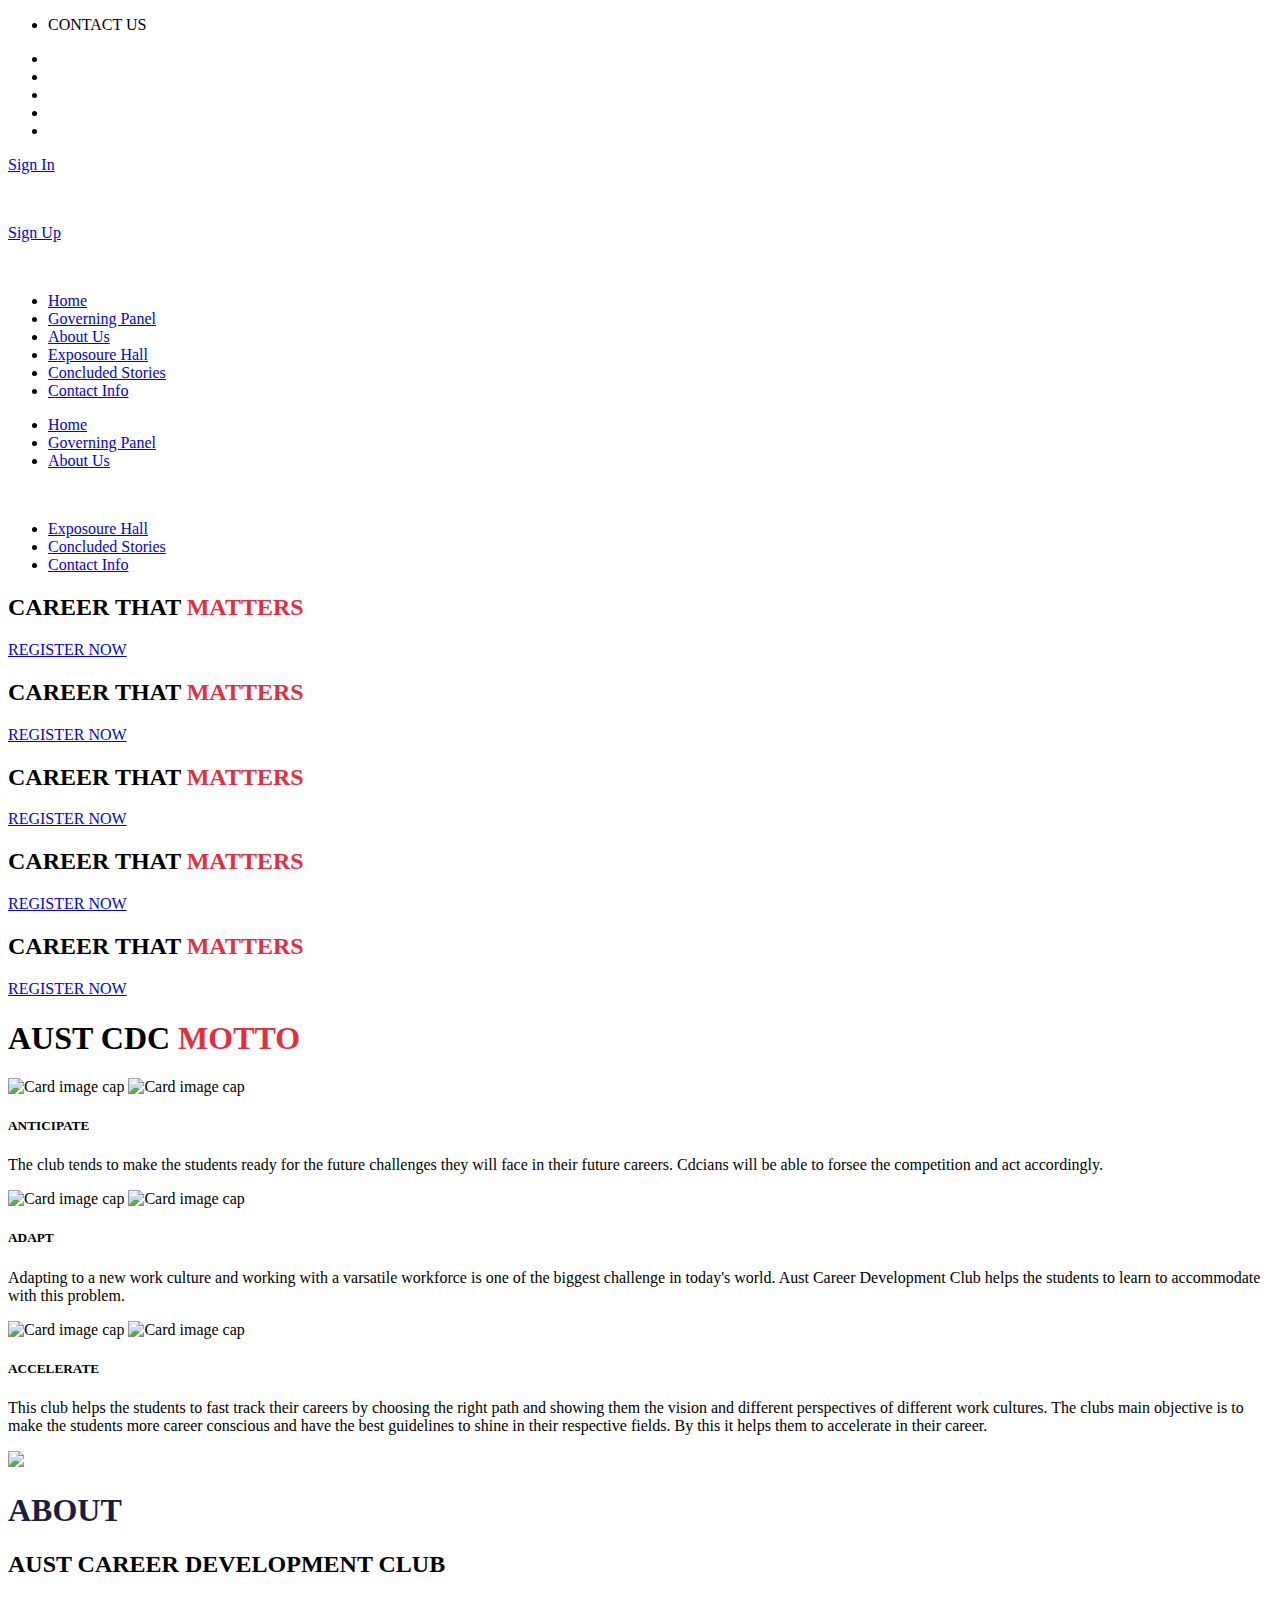
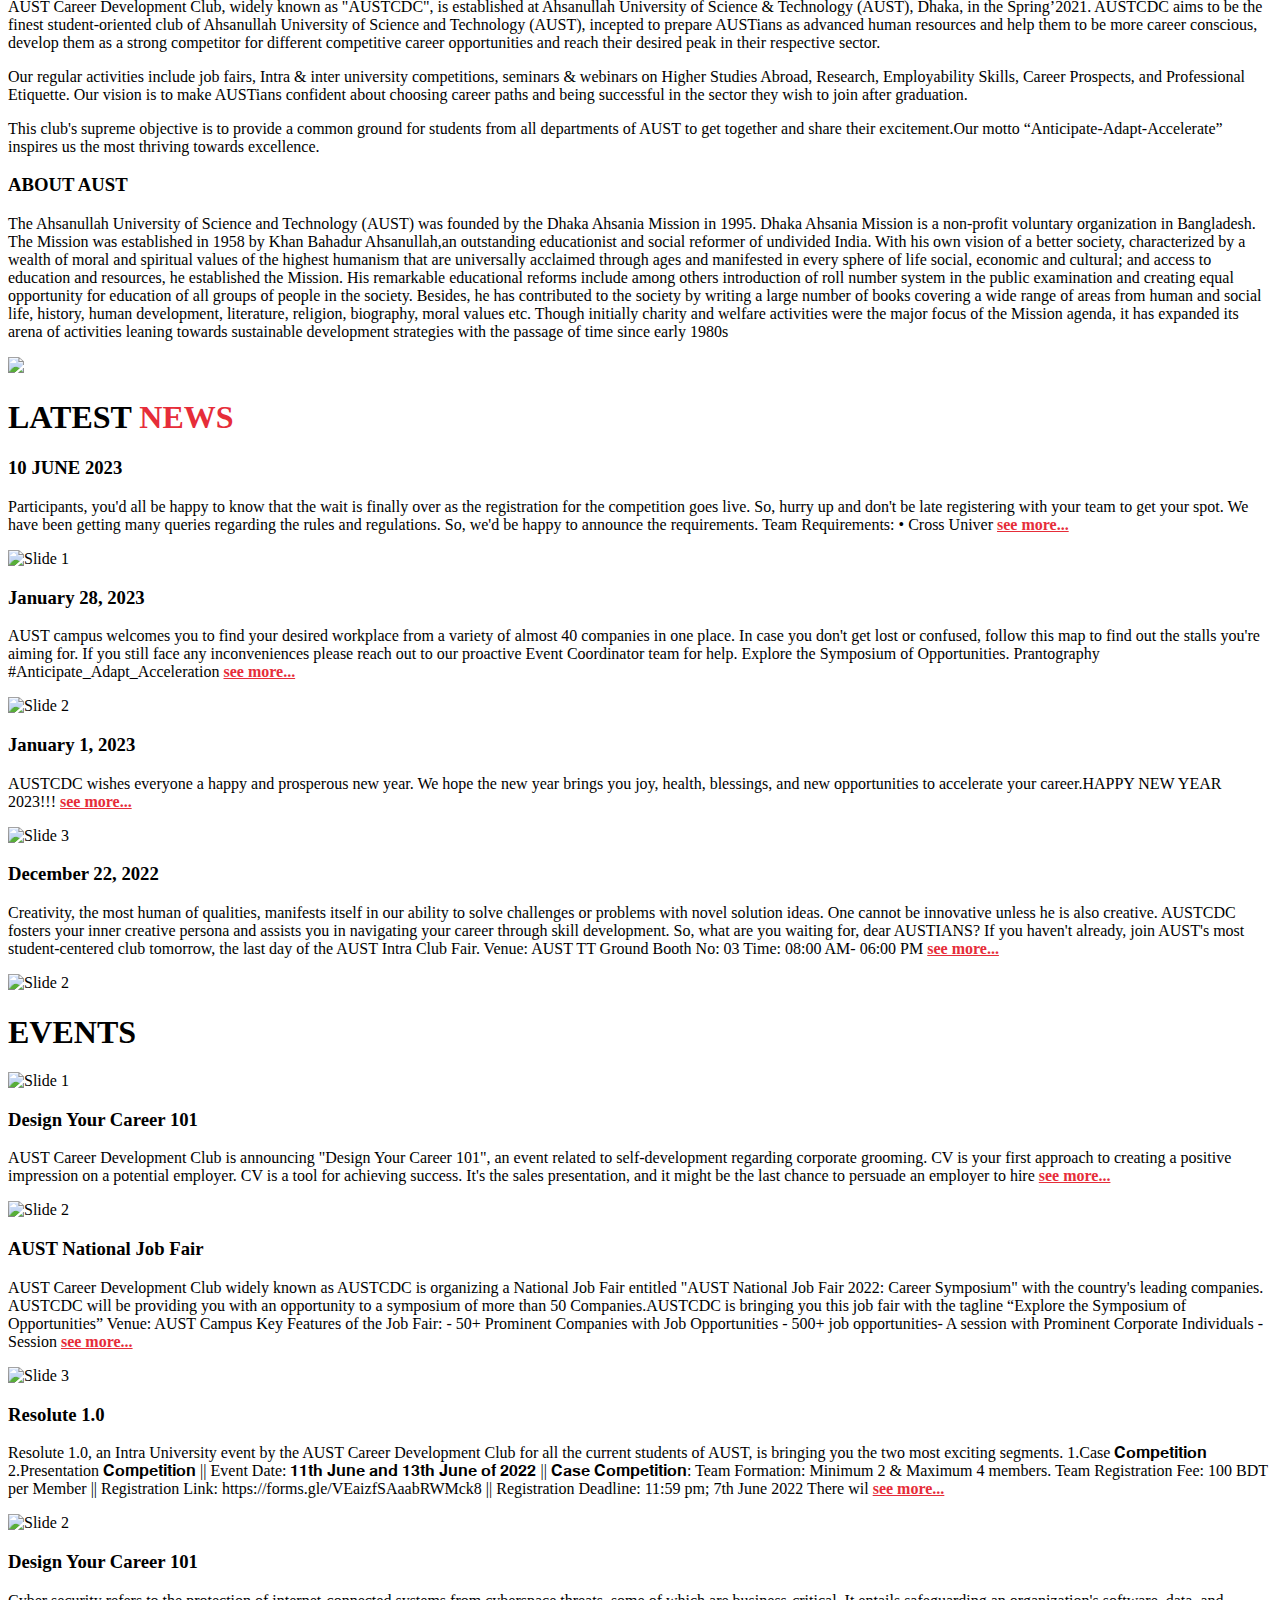
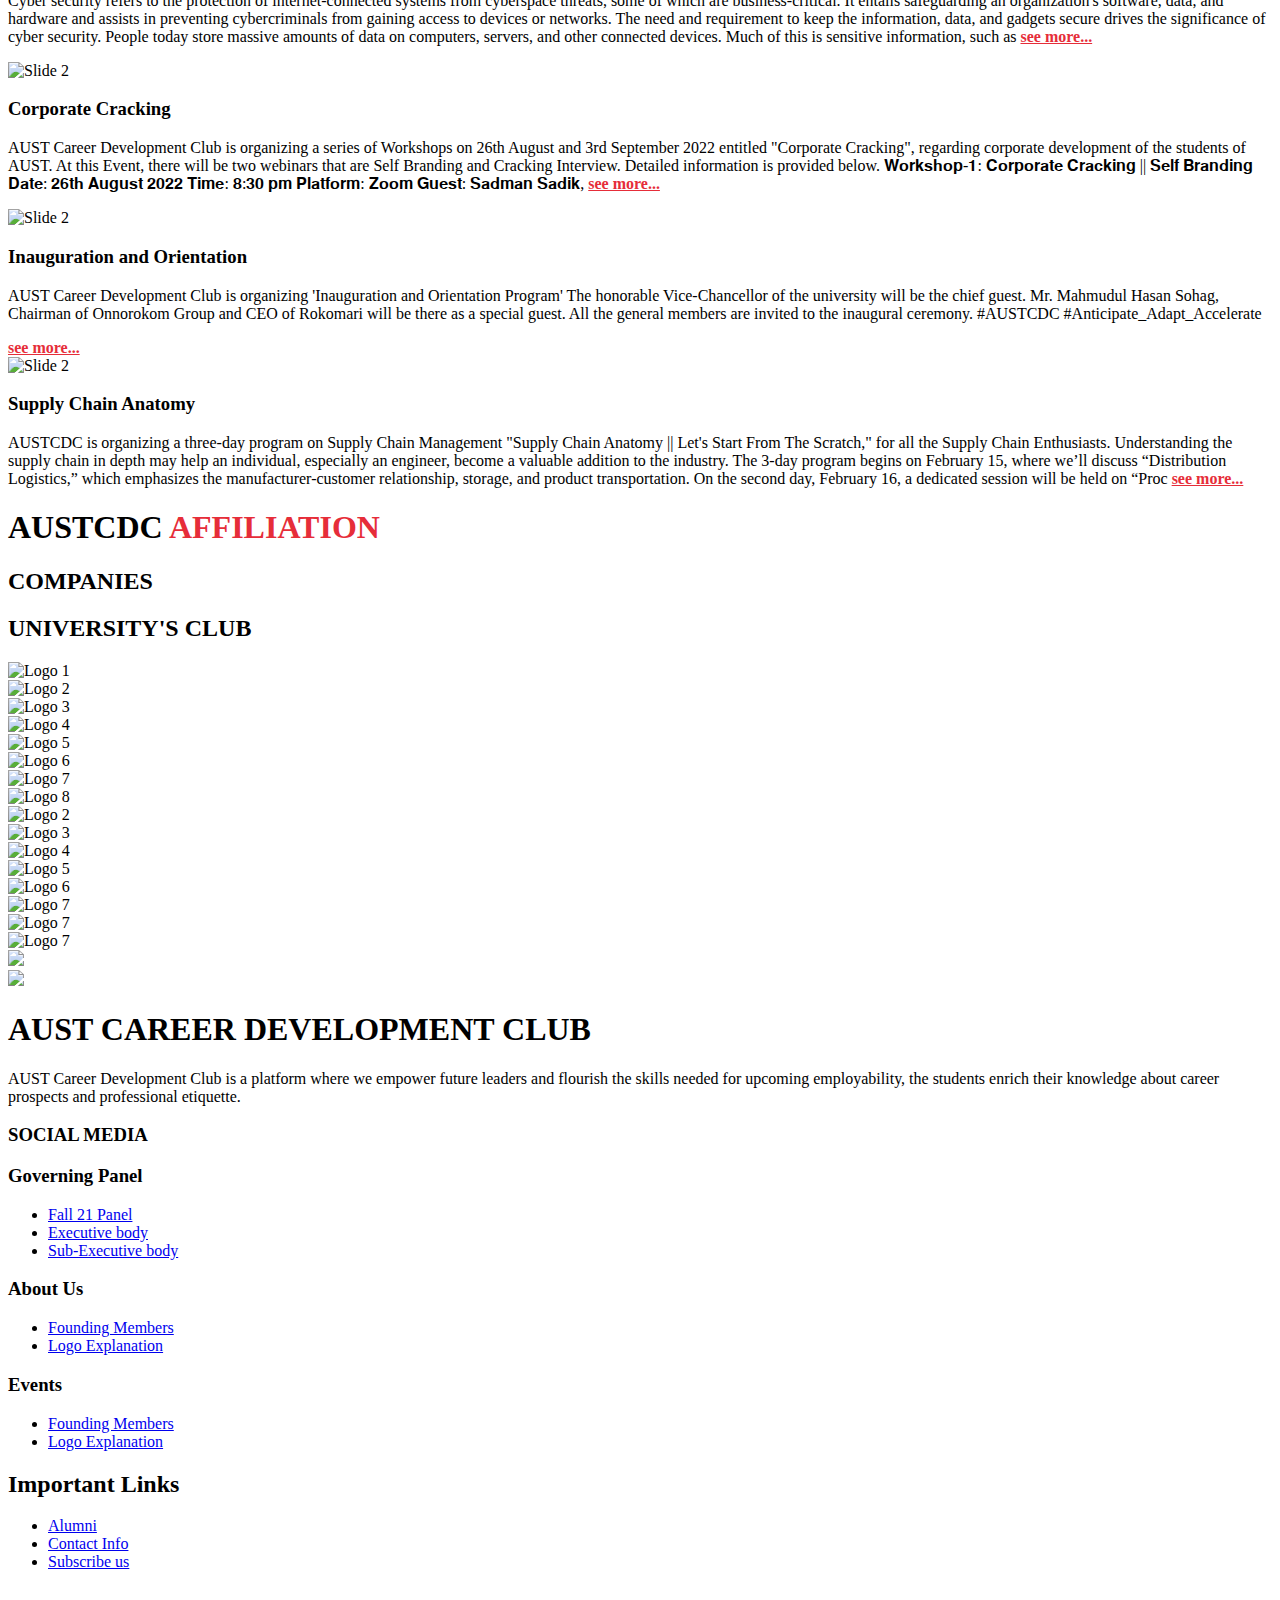
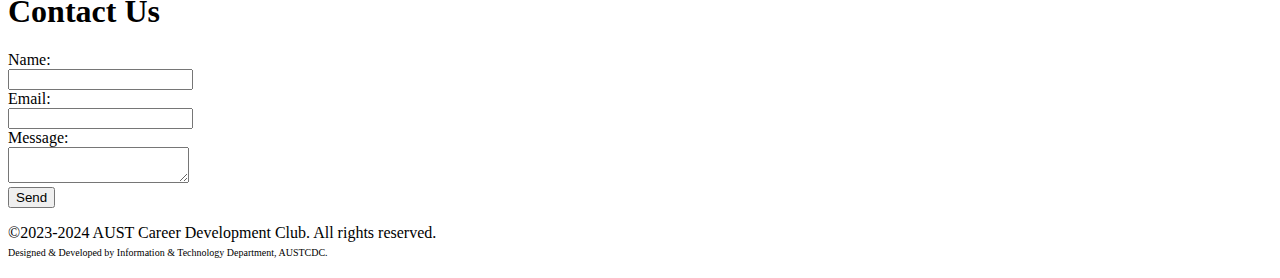
==== index.html @ 76918921 "Add files via upload" ====
<!DOCTYPE html>
<html lang="en">

<head>
  <meta charset="utf-8">
  <meta content="width=device-width, initial-scale=1.0" name="viewport">
  <title>AUST CDC</title>
  <meta content="" name="description">
  <meta content="" name="keywords">
  <!-- Favicons -->
  <link href="assets/img/favicon.png" rel="icon">
  <!-- Google Fonts -->
  <link rel="preconnect" href="https://fonts.googleapis.com">
  <link rel="preconnect" href="https://fonts.gstatic.com" crossorigin>
  <link href="https://fonts.googleapis.com/css2?family=Ubuntu:wght@100;400;500;700;900&family=Ubuntu:wght@300;400;500;700&display=swap" rel="stylesheet">

  <!-- Vendor CSS Files -->
  <link href="assets/vendor/animate.css/animate.min.css" rel="stylesheet">
  <link href="assets/vendor/bootstrap/css/bootstrap.min.css" rel="stylesheet">
  <!-- <link href="assets/vendor/bootstrap-icons/bootstrap-icons.css" rel="stylesheet"> -->
  <link href="assets/vendor/boxicons/css/boxicons.min.css" rel="stylesheet">
  <script src="https://kit.fontawesome.com/dd9b60c7a0.js" crossorigin="anonymous"></script>


  <!-- Template Main CSS File -->
  <link href="assets/css/style.css" rel="stylesheet">
</head>

<body>
<!-- ======= Top bar ======= -->
  <div class="top_bar">
    <div class="container-fluid">
      <div class="row align_center">
        <div class="col">
          <div class="top_social">
            <ul>
            <li><p>CONTACT US</p></li>          
            <li><a href="https://www.facebook.com/austcareerdevelopmentclub" class="facebook"><i class="fa-brands fa-square-facebook"></i></a></li>
            <li><a href="https://www.facebook.com/messages/t/100476282519829" class="messenger"><i class="fa-brands fa-facebook-messenger"></i></a></li>
            <li><a href="https://www.linkedin.com/company/austcdc/" class="linkedin"><i class="fa-brands fa-linkedin"></i></a></li>
            <li><a href="https://instagram.com/austcdc?igshid=YmMyMTA2M2Y=" class="instagram"><i class="fa-brands fa-square-instagram"></i></a></li>
            <li><a href="https://mail.google.com/mail/?view=cm&source=mailto&to=austcdc@aust.edu" class="email"><i class="fa-solid fa-envelope"></i></a></li>
          </ul>
        </div>
        </div>
        <div class="col justify-content-end d-flex">
          <a href="login.html"><p>Sign In</p></a> <span style="font-size: 12px; color:#fff" >&nbsp;|&nbsp;</span>
          <a href="register.html"><p>Sign Up</a></p>
        </div>
    </div>
  </div>
</div>

<!-- ======= Mobile Header ======= -->

  <header id="header " class="mobile_header">
    <div class="container ">
      <div class="row">
        <div class="logo col-6 ">
        <a href="index.html"><img src="assets/img/austcdc_logo.png" alt="" class="img-fluid"></a>
          </div>
          <div class="col-6 d-flex justify-content-end">  
          <nav id="navbar" class="navbar">
        <ul>
          <li><a class="nav-link scrollto active" href="#hero">Home</a></li>
          <li><a class="nav-link scrollto" href="governing_panel.html">Governing Panel</a></li>
          <li><a class="nav-link scrollto" href="about.html">About Us</a></li>
          <li><a class="nav-link scrollto active" href="captureCollection.html">Exposoure Hall</a></li>
          <li><a class="nav-link scrollto" href="event.html">Concluded Stories</a></li>
          <li><a class="nav-link scrollto" href="contact.html">Contact Info</a></li>
        </ul>
        <i class="bi bi-list mobile-nav-toggle"></i>
      </nav>
      </div>

      </div>
      <!-- navbar -->
    </div>
  </header><!-- End Header -->

<!-- New desktop header  -->
  <header id="header" class="d-flex align-items-center desktop_header">
    <div class="container">
      <div class="row align_center">
         <div class="col-md-4">
          <nav id="" class="desktop_navbar">
          <ul>
          <li><a class="nav-link scrollto active" href="#hero">Home</a></li>
          <li><a class="nav-link scrollto" href="governing_panel.html">Governing Panel</a></li>
          <li><a class="nav-link scrollto" href="about.html">About Us</a></li>
        </ul>
        <i class="bi bi-list mobile-nav-toggle"></i>
      </nav>
         </div>
      <div class="logo col-md-4 text-center">
        <a href="index.html"><img src="assets/img/austcdc_logo.png" alt="" class="img-fluid"></a>
      </div>

      <div class="col-md-4"> 
        <nav id="" class="desktop_navbar">
        <ul class="uln">
          <li><a class="nav-link scrollto active" href="captureCollection.html">Exposoure Hall</a></li>
          <li><a class="nav-link scrollto" href="event.html">Concluded Stories</a></li>
          <li><a class="nav-link scrollto" href="contact.html">Contact Info</a></li>
        </ul>
        <i class="bi bi-list mobile-nav-toggle"></i>
      </nav>
      </div>
      </div>
      <!-- .navbar -->

    </div>
  </header>


  <!-- ======= Hero Section ======= -->
  <section id="hero">
    <div class="hero-container">
      <div id="heroCarousel" class="carousel slide carousel-fade" data-bs-ride="carousel" data-bs-interval="5000">

        <ol class="carousel-indicators" id="hero-carousel-indicators"></ol>

        <div class="carousel-inner" role="listbox">

          <!-- Slide 1 -->
          <div class="carousel-item active" style="background-image: url(assets/img/slide/mainhero1-01.webp);">
            <div class="carousel-container">
              <div class="carousel-content">
                <h2 class="animate__animated animate__fadeInDown">CAREER THAT <span class="nh" style= "color: #e62d39">MATTERS</span></h2>
                <p class="animate__animated animate__fadeInUp"></p>
                <a href="#about" class="btn-get-started animate__animated animate__fadeInUp scrollto">REGISTER NOW</a>
              </div>
            </div>
          </div>

          <!-- Slide 2 -->
          <div class="carousel-item" style="background-image: url(assets/img/slide/homepage1-01.webp);">
            <div class="carousel-container">
              <div class="carousel-content">
                <h2 class="animate__animated animate__fadeInDown">CAREER THAT <span class="nh" style= "color: #e62d39">MATTERS</span></h2>
                <p class="animate__animated animate__fadeInUp"></p>
                <a href="#about" class="btn-get-started animate__animated animate__fadeInUp scrollto">REGISTER NOW</a>
              </div>
            </div>
          </div>

          <!-- Slide 3 -->
          <div class="carousel-item" style="background-image: url(assets/img/slide/homepage2-01.webp);">
            <div class="carousel-container">
              <div class="carousel-content">
                <h2 class="animate__animated animate__fadeInDown">CAREER THAT <span class="nh" style= "color: #e62d39">MATTERS</span></h2>
                <p class="animate__animated animate__fadeInUp"></p>
                <a href="#about" class="btn-get-started animate__animated animate__fadeInUp scrollto">REGISTER NOW</a>
              </div>
            </div>
          </div>
             <!-- Slide  4-->
                       <div class="carousel-item" style="background-image: url(assets/img/slide/homepage3-01.webp);">
            <div class="carousel-container">
              <div class="carousel-content">
                <h2 class="animate__animated animate__fadeInDown">CAREER THAT <span class="nh" style= "color: #e62d39">MATTERS</span></h2>
                <p class="animate__animated animate__fadeInUp"></p>
                <a href="#about" class="btn-get-started animate__animated animate__fadeInUp scrollto">REGISTER NOW</a>
              </div>
            </div>
          </div>
              <!-- Slide 5 -->
              <div class="carousel-item" style="background-image: url(assets/img/slide/mainhero2-01.webp);">
            <div class="carousel-container">
              <div class="carousel-content">
                <h2 class="animate__animated animate__fadeInDown">CAREER THAT <span class="nh" style= "color: #e62d39">MATTERS</span></h2>
                <p class="animate__animated animate__fadeInUp"></p>
                <a href="#about" class="btn-get-started animate__animated animate__fadeInUp scrollto">REGISTER NOW</a>
              </div>
            </div>
          </div>
                 <!-- Slide 5 END -->
        </div>

        <a class="carousel-control-prev" href="#heroCarousel" role="button" data-bs-slide="prev">
          <span class="carousel-control-prev-icon bi bi-chevron-double-left" aria-hidden="true"></span>
        </a>

        <a class="carousel-control-next" href="#heroCarousel" role="button" data-bs-slide="next">
          <span class="carousel-control-next-icon bi bi-chevron-double-right" aria-hidden="true"></span>
        </a>

      </div>
    </div>
  </section><!-- End Hero -->

  

  <main id="main">

  <!--AUST CDC Motto-->
 <section>
  <div class="container">
  <div class="text-center">
      <h1>AUST CDC <span style="color: #e62d39;">MOTTO</span></h1>
  
  </div>
  </div>
  <div class="container-fluid">
  <div class="row align-items-start">
  <div class="col-4 my_col01">
  <div class="card cards card-2 text-center" >
  <div class="hover_border">

    <img src="assets/img/motto/anticipate_white.png" class="card-img-top " alt="Card image cap">
    <img src="assets/img/motto/anticipate_red.png" class="card-img-top card-img-hover" alt="Card image cap">

  </div>
  <div class="card-body">
    <h5 class="card-title">ANTICIPATE</h5>
    <p class="card-text">The club tends to make the students ready for the future challenges they will face in their future careers. Cdcians will be able to forsee the competition and act accordingly.</p>
  </div>
</div>

    </div>
    <div class="col-4 my_col01">
      <div class="card cards card-2 text-center" >
        <div class="hover_border">
          <img src="assets\img\motto\adapt_white.png" class="card-img-top img2" alt="Card image cap">
          <img src="assets/img/motto/adapt_red.png" class="card-img-top card-img-hover" alt="Card image cap">
          
        </div>

  <div class="card-body">
    <h5 class="card-title">ADAPT</h5>
    <p class="card-text">Adapting to a new work culture and working with a varsatile workforce is one of the biggest challenge in today's world. Aust Career Development Club helps the students to learn to accommodate with this problem.</p>
  </div>
</div>

    </div>
    <div class="col-4 my_col03">
      <div class="card cards card-2 text-center" >
        <div class="hover_border">
          <img src="assets\img\motto\accelerate_white.png" class="card-img-top img3" alt="Card image cap">
          <img src="assets/img/motto/accelerate_red.png" class="card-img-top card-img-hover" alt="Card image cap">

        </div>

  <div class="card-body">
    <h5 class="card-title">ACCELERATE</h5>
    <p class="card-text">This club helps the students to fast track their careers by choosing the right path and showing them the vision and different perspectives of different work cultures. The clubs main objective is to make the students more career conscious and have the best guidelines to shine in their respective fields. By this it helps them to accelerate in their career.</p>
   
  </div>
</div>

    </div>
  </div>

  </section>

 <!-- ======= About  CDC Section ======= -->
 <div class="about_cdc">
   
  <div class="container">
  <div class="row">
  <div class="col-md-3 col-sm-4 col">
    <div class="about_logo">
      <img src="assets\img\whiteLogo.png"></div>
  </div>

  <div class="col-md-9 col-sm-8 col">
  <div class="about_text">
  <h1 style="color: #1B1C41">ABOUT</h1>
  <h2>AUST CAREER DEVELOPMENT CLUB</h2>
  <p>AUST Career Development Club, widely known as "AUSTCDC", is established at Ahsanullah University of Science & Technology (AUST), Dhaka, in the Spring’2021. AUSTCDC aims to be the finest student-oriented club of Ahsanullah University of Science and Technology (AUST), incepted to prepare AUSTians as advanced human resources and help them to be more career conscious, develop them as a strong competitor for different competitive career opportunities and reach their desired peak in their respective sector.</p>

  <p>Our regular activities include job fairs, Intra & inter university competitions, seminars & webinars on Higher Studies Abroad, Research, Employability Skills, Career Prospects, and Professional Etiquette. Our vision is to make AUSTians confident about choosing career paths and being successful in the sector they wish to join after graduation.</p>

  <p>This club's supreme objective is to provide a common ground for students from all departments of AUST to get together and share their excitement.Our motto “Anticipate-Adapt-Accelerate” inspires us the most thriving towards excellence.</p></div>
  </div>
  </div>
  </div>
 </div>

    <!-- ======= ABOUT AUST ======= -->
    <section class="cta">
      <div class="container about_aust">
 <div class="row aust">
  <div class="col-md-9 col-sm-8 col">
   <h3>ABOUT AUST</h3>
  <div class="text-center">
          <p> The Ahsanullah University of Science and Technology (AUST) was founded by the Dhaka Ahsania Mission in 1995. Dhaka Ahsania Mission is a non-profit voluntary organization in Bangladesh. The Mission was established in 1958 by Khan Bahadur Ahsanullah,an outstanding educationist and social reformer of undivided India. With his own vision of a better society, characterized by a wealth of moral and spiritual values of the highest humanism that are universally acclaimed through ages and manifested in every sphere of life social, economic and cultural; and access to education and resources, he established the Mission. His remarkable educational reforms include among others introduction of roll number system in the public examination and creating equal opportunity for education of all groups of people in the society. Besides, he has contributed to the society by writing a large number of books covering a wide range of areas from human and social life, history, human development, literature, religion, biography, moral values etc. Though initially charity and welfare activities were the major focus of the Mission agenda, it has expanded its arena of activities leaning towards sustainable development strategies with the passage of time since early 1980s</p>
        </div>
        </div>
  <div class="col-md-3 col-sm-4 col aust_logo1">
    <img src="assets\img\aust_logo.svg">
  </div>
 </div>
</div>
      </div>
    </section> 
    <!-- End About AUST  -->

    <!--=== Latest News === -->
<section class="news">
  <h1 class="text-center">LATEST <span style="color:#E62D39">NEWS</span></h1>
  <div id="carouselIndicators" class="carousel slide" data-ride="carousel">
    <div class="carousel-inner">
      <!-- Slide 1 -->
      <div class="carousel-item active">
        <div class="row">
          <div class="col-md-6 col-sm-6 col">
            <h3>10 JUNE 2023</h3>
            <p>Participants, you'd all be happy to know that the wait is finally over as the registration for the competition goes live. So, hurry up and don't be late registering with your team to get your spot. We have been getting many queries regarding the rules and regulations. So, we'd be happy to announce the requirements.
            Team Requirements:
             • Cross Univer
            <a href="" style= "color: #e62d39"><b>see more...</b></a></p>
          </div>
          <div class="col-md-6 col-sm-6 col">
            <img class="d-block w-100 rounded" src="https://i.ibb.co/wrTbv39/checkmate-news-01.png" alt="Slide 1">
          </div>
        </div>
      </div>
      <!-- Slide 2 -->
      <div class="carousel-item">
        <div class="row">
          <div class="col-md-6 col-sm-6 col ">
            <h3>January 28, 2023</h3>
            <p> AUST campus welcomes you to find your desired workplace from a variety of almost 40 companies in one place.  In case you don't get lost or confused, follow this map to find out the stalls you're aiming for. If you still face any inconveniences please reach out to our proactive Event Coordinator team for help.  Explore the Symposium of Opportunities.     Prantography  #Anticipate_Adapt_Acceleration <a href="" style= "color: #e62d39"><b>see more...</b></a></p>
          </div>
          <div class="col-md-6 col-sm-6 col">
            <img class="d-block w-100 rounded" src="https://i.ibb.co/b5YwDhQ/4-01.png" alt="Slide 2">
          </div>
        </div>
      </div>
      <!-- Slide 3 -->
      <div class="carousel-item">
        <div class="row">
          <div class="col-md-6 col-sm-6 col">
            <h3>January 1, 2023</h3>
            <p>AUSTCDC wishes everyone a happy and prosperous new year. We hope the new year brings you joy, health, blessings, and new opportunities to accelerate your career.HAPPY NEW YEAR 2023!!! <a href="" style= "color: #e62d39"><b>see more...</b></a></p>
          </div>
          <div class="col-md-6 col-sm-6 col">
            <img class="d-block w-100 rounded" src="https://i.ibb.co/RNpMrVT/k.jpg" alt="Slide 3">
          </div>
        </div>
      </div>
      <!-- Slide 4 -->
      <div class="carousel-item">
        <div class="row">
          <div class="col-md-6 col-sm-6 col">
            <h3>December 22, 2022</h3>
            <p> Creativity, the most human of qualities, manifests itself in our ability to solve challenges or problems with novel solution ideas. One cannot be innovative unless he is also creative. AUSTCDC fosters your inner creative persona and assists you in navigating your career through skill development.  So, what are you waiting for, dear AUSTIANS? If you haven't already, join AUST's most student-centered club tomorrow, the last day of the AUST Intra Club Fair.  Venue: AUST TT Ground  Booth No: 03  Time: 08:00 AM- 06:00 PM <a href="" style= "color: #e62d39"><b>see more...</b></a></p>
          </div>
          <div class="col-md-6 col-sm-6 col">
            <img class="d-block w-100 rounded" src="https://i.ibb.co/XYBf4Ly/g.jpg" alt="Slide 2">
          </div>
        </div>
      </div>
      <!-- Slide 5 
      <div class="carousel-item">
        <div class="row">
          <div class="col-md-6  col-sm-6 col">
            <h3>Slide 5 Header</h3>
            <p>Slide 5 paragraph text goes here. <a href="" style= "color: #e62d39"><b>see more...</b></a></p>
          </div>
          <div class="col-md-6  col-sm-6 col">
            <img class="d-block w-100 rounded" src="image5.jpg" alt="Slide 5">
          </div>
        </div>
      </div>
    </div>
    <a class="carousel-control-prev" href="#carouselIndicators" role="button" data-slide="prev">
      <span class="carousel-control-prev-icon" aria-hidden="true"></span>
      <span class="sr-only">Previous</span>
    </a>
    <a class="carousel-control-next" href="#carouselIndicators" role="button" data-slide="next">
      <span class="carousel-control-next-icon" aria-hidden="true"></span>
      <span class="sr-only">Next</span>-->
    </a>
  </div>
</section>


    <!-- End Latest News -->

<!--=== AUSTCDC EVENTS === -->
<section class="event">
<h1 class="text-center">EVENTS</h1>
<div id="carouselExampleIndicators" class="carousel slide" data-ride="carousel">
  <div class="carousel-inner">
    <!-- Slide 1 -->
    <div class="carousel-item active">
      <div class="row">
        <div class="col-md-6 col-sm-6 col">
          <img class="d-block w-100 rounded" src="https://i.ibb.co/Dz6kbfC/2.png" alt="Slide 1">
        </div>
        <div class="col-md-6 col-sm-6 col">
          <h3>Design Your Career 101</h3>
          <p>AUST Career Development Club is announcing "Design Your Career 101", an event related to self-development regarding corporate grooming.  CV is your first approach to creating a positive impression on a potential employer. CV is a tool for achieving success. It's the sales presentation, and it might be the last chance to persuade an employer to hire 
          <a href="" style= "color: #e62d39"><b>see more...</b></a></p>
        </div>
      </div>
    </div>
    <!-- Slide 2 -->
    <div class="carousel-item">
      <div class="row">
        <div class="col-md-6 col-sm-6 col">
          <img class="d-block w-100 rounded" src="https://i.ibb.co/b5YwDhQ/4-01.png" alt="Slide 2">
        </div>
        <div class="col-md-6 col-sm-6 col">
          <h3>AUST National Job Fair</h3>
          <p>AUST Career Development Club widely known as AUSTCDC is organizing a National Job Fair entitled "AUST National Job Fair 2022: Career Symposium" with the country's leading companies. AUSTCDC will be providing you with an opportunity to a symposium of more than 50 Companies.AUSTCDC is bringing you this job fair with the tagline “Explore the Symposium of Opportunities” Venue: AUST Campus Key Features of the Job Fair: - 50+ Prominent Companies with Job Opportunities - 500+ job opportunities- A session with Prominent Corporate Individuals - Session <a href="" style= "color: #e62d39"><b>see more...</b></a></p>
        </div>
      </div>
    </div>
    <!-- Slide 3 -->
    <div class="carousel-item">
      <div class="row">
        <div class="col-md-6 col-sm-6 col">
          <img class="d-block w-100 rounded" src="https://i.ibb.co/jHdZKVZ/6-01.png" alt="Slide 3">
        </div>
        <div class="col-md-6 col-sm-6 col">
          <h3>Resolute 1.0</h3>
          <p>Resolute 1.0, an Intra University event by the AUST Career Development Club for all the current students of AUST, is bringing you the two most exciting segments.  1.Case 𝐂𝐨𝐦𝐩𝐞𝐭𝐢𝐭𝐢𝐨𝐧  2.Presentation 𝐂𝐨𝐦𝐩𝐞𝐭𝐢𝐭𝐢𝐨𝐧 || Event Date: 𝟏𝟏𝐭𝐡 𝐉𝐮𝐧𝐞 𝐚𝐧𝐝 𝟏𝟑𝐭𝐡 𝐉𝐮𝐧𝐞 𝐨𝐟 𝟐𝟎𝟐𝟐  || 𝐂𝐚𝐬𝐞 𝐂𝐨𝐦𝐩𝐞𝐭𝐢𝐭𝐢𝐨𝐧: Team Formation: Minimum 2 &amp; Maximum 4 members. Team Registration Fee: 100 BDT per Member || Registration Link: https://forms.gle/VEaizfSAaabRWMck8  ||  Registration Deadline: 11:59 pm; 7th June 2022  There wil <a href="" style= "color: #e62d39"><b>see more...</b></a></p>
        </div>
      </div>
    </div>
<!-- Slide 4 -->
    <div class="carousel-item">
      <div class="row">
        <div class="col-md-6 col-sm-6 col">
          <img class="d-block w-100 rounded" src="https://i.ibb.co/jDwn3F4/3-01.png" alt="Slide 2">
        </div>
        <div class="col-md-6 col-sm-6 col">
          <h3>Design Your Career 101</h3>
          <p> Cyber security refers to the protection of internet-connected systems from cyberspace threats, some of which are business-critical. It entails safeguarding an organization's software, data, and hardware and assists in preventing cybercriminals from gaining access to devices or networks.  The need and requirement to keep the information, data, and gadgets secure drives the significance of cyber security. People today store massive amounts of data on computers, servers, and other connected devices. Much of this is sensitive information, such as <a href="" style= "color: #e62d39"><b>see more...</b></a></p>
        </div>
      </div>
    </div>
    <!-- Slide 5 -->
    <div class="carousel-item">
      <div class="row">
        <div class="col-md-6 col-sm-6 col">
          <img class="d-block w-100 rounded" src="https://i.ibb.co/gtrFqFc/1.png" alt="Slide 2">
        </div>
        <div class="col-md-6 col-sm-6 col">
          <h3>Corporate Cracking</h3>
          <p>AUST Career Development Club is organizing a series of Workshops on 26th August and 3rd September 2022 entitled "Corporate Cracking", regarding corporate development of the students of AUST. At this Event, there will be two webinars that are Self Branding and Cracking Interview. Detailed information is provided below. 𝐖𝐨𝐫𝐤𝐬𝐡𝐨𝐩-𝟏: 𝐂𝐨𝐫𝐩𝐨𝐫𝐚𝐭𝐞 𝐂𝐫𝐚𝐜𝐤𝐢𝐧𝐠 || 𝐒𝐞𝐥𝐟 𝐁𝐫𝐚𝐧𝐝𝐢𝐧𝐠   𝐃𝐚𝐭𝐞: 𝟐𝟔𝐭𝐡 𝐀𝐮𝐠𝐮𝐬𝐭 𝟐𝟎𝟐𝟐  𝐓𝐢𝐦𝐞: 𝟖:𝟑𝟎 𝐩𝐦  𝐏𝐥𝐚𝐭𝐟𝐨𝐫𝐦: 𝐙𝐨𝐨𝐦  𝐆𝐮𝐞𝐬𝐭: 𝐒𝐚𝐝𝐦𝐚𝐧 𝐒𝐚𝐝𝐢𝐤, <a href="" style= "color: #e62d39"><b>see more...</b></a></p>
        </div>
      </div>
    </div>
    <!-- Slide 6 -->
    <div class="carousel-item">
      <div class="row">
        <div class="col-md-6 col-sm-6 col">
          <img class="d-block w-100 rounded" src="https://i.ibb.co/8zsKCHQ/5-01.png" alt="Slide 2">
        </div>
        <div class="col-md-6 col-sm-6 col">
          <h3>Inauguration and Orientation</h3>
          <p>AUST Career Development Club is organizing 'Inauguration and Orientation Program' The honorable Vice-Chancellor of the university will be the chief guest. 
          Mr. Mahmudul Hasan Sohag, Chairman of Onnorokom Group and CEO of Rokomari will be there as a special guest. 
          All the general members are invited to the inaugural ceremony. 

          #AUSTCDC 
          #Anticipate_Adapt_Accelerate</p> <a href="" style= "color: #e62d39"><b>see more...</b></a>
        </div>
      </div>
    </div>
    <!-- Slide 7 -->
    <div class="carousel-item">
      <div class="row">
        <div class="col-md-6 col-sm-6 col">
          <img class="d-block w-100 rounded" src="https://i.ibb.co/X3CVrbR/7-01.png" alt="Slide 2">
        </div>
        <div class="col-md-6 col-sm-6 col">
          <h3>Supply Chain Anatomy</h3>
          <p>AUSTCDC is organizing a three-day program on Supply Chain Management "Supply Chain Anatomy || Let's Start From The Scratch," for all the Supply Chain Enthusiasts.
            Understanding the supply chain in depth may help an individual, especially an engineer, become a valuable addition to the industry.
            The 3-day program begins on February 15, where we’ll discuss “Distribution Logistics,” which emphasizes the manufacturer-customer relationship, storage, and product transportation.
            On the second day, February 16, a dedicated session will be held on “Proc <a href="" style= "color: #e62d39"><b>see more...</b></a></p>
        </div>
      </div>
    </div>
  </div>
</div>
</section>
<!--=== AUSTCDC EVENTS End === -->




    <!--=== AUSTCDC AFFILIATION === -->
<section class="affiliation">
    <div class="container">
      <div class="text-center">
        <h1>AUSTCDC <span style="color:#e62d39" >AFFILIATION</span></h1>

      </div>
    </div>
    <div class="text-center">
      <h2>COMPANIES</h2>
    </div>

    <div class="text-center">
      <h2>UNIVERSITY'S CLUB</h2>
    </div>

    <!-- CLUBS -->


<div class="container">
  <div class="row my-3">
    <div class="col"> <!-- Column 1 -->
      <img class="rounded border clogo" src="https://i.ibb.co/pLTxXYh/1-01.png" alt="Logo 1">
    </div>
    <div class="col"> <!-- Column 2 -->
      <img class="rounded border clogo"  src="https://i.ibb.co/7bXsBxN/2-01.png" alt="Logo 2">
    </div>
    <div class="col"> <!-- Column 3 -->
      <img class="rounded border clogo"  src="https://i.ibb.co/GvSh5Yp/3-01.png" alt="Logo 3">
    </div>
    <div class="col"> <!-- Column 4 -->
      <img  class="rounded border clogo" src="https://i.ibb.co/cgy2Y2p/4-01.png" alt="Logo 4">
    </div>
    <div class="col"> <!-- Column 5 -->
      <img class="rounded border clogo"  src="https://i.ibb.co/3vHs7rf/5-01.png" alt="Logo 5">
    </div>
    <div class="col"> <!-- Column 6 -->
      <img class="rounded border clogo"  src="https://i.ibb.co/gSC7pHP/6-01.png" alt="Logo 6">
    </div>
    <div class="col"> <!-- Column 7 -->
      <img class="rounded border clogo"  src="https://i.ibb.co/n3z1zJ5/7-01.png" alt="Logo 7">
    </div>
    <div class="col"> <!-- Column 8 -->
      <img  class="rounded border clogo" src="https://i.ibb.co/5R9HfCF/8-01.png" alt="Logo 8">
    </div>
  </div>
  <div class="row my-3">
    <div  class="col"> <!-- Column 2 -->
      <img class="rounded border clogo" src="https://i.ibb.co/1LCBN9k/9-01.png" alt="Logo 2">
    </div>
    <div class="col"> <!-- Column 3 -->
      <img class="rounded border clogo"  src="https://i.ibb.co/ZhQ4GDp/10-01.png" alt="Logo 3">
    </div>
    <div class="col"> <!-- Column 4 -->
      <img  class="rounded border clogo" src="https://i.ibb.co/866x8m1/11-01.png" alt="Logo 4">
    </div>
    <div class="col"> <!-- Column 5 -->
      <img class="rounded border clogo"  src="https://i.ibb.co/WKcKCjk/15-01.png" alt="Logo 5">
    </div>
    <div class="col"> <!-- Column 6 -->
      <img class="rounded border clogo"  src="https://i.ibb.co/TrF19B8/14-01.png" alt="Logo 6">
    </div>
    <div class="col"> <!-- Column 7 -->
      <img class="rounded border clogo" src="https://i.ibb.co/HhHcZ3B/12-01.png" alt="Logo 7">
    </div>
    <div class="col"> <!-- Column 8 -->
      <img class="rounded border clogo" src="https://i.ibb.co/mFqdB3n/13-01.png" alt="Logo 7">
    </div>
     <div class="col"> <!-- Column 8 -->
      <img class="clogo ext" src="assets\img\white.png" alt="Logo 7">
    </div>
  </div>
</div>
    <!--=== AUSTCDC AFFILIATION === -->

 </main><!-- End #main -->

 <!-- ======= Footer ======= -->
  <footer id="footer">
    <div class="footer-top">
      <div class="container">
        <div class="row justify-content-end">
          <div class="col">
            <div class="row">
              <div class="col-6 col-sm-6 col">
                <img class="footer_logo1 " src="assets\img\aust_logo.svg">
              </div>
              <div class="col-6 col-sm-6 col">
                <img class="footer_logo2" src="assets\img\austcdc_logo.svg">
              </div>
            </div>
            <div class="footer-info">
              <h1>AUST CAREER DEVELOPMENT CLUB</h1>
              <p>
                AUST Career Development Club is a platform where we empower future leaders and flourish the skills needed for upcoming employability, the students enrich their knowledge about career prospects and professional etiquette.<br>
                
              </p>
              <h3> SOCIAL MEDIA</h3>
              <div class="social-links mt-3">
                <a href="https://www.facebook.com/austcareerdevelopmentclub" class="facebook"><i class="bx bxl-facebook"></i></a>
                <a href="https://www.facebook.com/messages/t/100476282519829" class="messenger"><i class="bx bxl-messenger"></i></a>
                <a href="https://instagram.com/austcdc?igshid=YmMyMTA2M2Y=" class="instagram"><i class="bx bxl-instagram"></i></a>
                <a href="https://www.linkedin.com/company/austcdc/" class="linkedin"><i class="bx bxl-linkedin"></i></a>
              </div>
            </div>
          </div>

          <div class="col footer-links">
            <div class="row">
              <div class="col-md-6 col-sm-6 col">
                <h3>Governing Panel</h3>
              <ul>
                  <li><a href="#">Fall 21 Panel</a></li>
                  <li><a href="#">Executive body</a></li>
                  <li><a href="#">Sub-Executive body</a></li>
                </ul>
                <h3>About Us</h3>
            <ul>
              <li> <a href="#">Founding Members</a></li>
              <li><a href="#">Logo Explanation</a></li>
              </ul>
              </div>
              <div class="col-md-6 col-sm-6 col">
                <h3>Events</h3>
                <ul>
                  <li> <a href="#">Founding Members</a></li>
                  <li> <a href="#">Logo Explanation</a></li>
                </ul>
                <h2 class="ul2">Important Links</h2>
                <ul>
                  <li> <a href="#">Alumni</a></li>
                  <li> <a href="#">Contact Info</a></li>
                  <li> <a href="#">Subscribe us</a></li>
                </ul>
              </div>
              </div>
            </div>
            
          <div class="col">
          <h1>Contact Us</h1>
          <form action="server_handler" method="POST">
            <label for="name">Name:</label><br>
            <input type="text" id="name" name="name"><br>
            <label for="email">Email:</label><br>
            <input type="email" id="email" name="email"><br>
            <label for="message">Message:</label><br>
            <textarea id="message" name="message"></textarea><br>
            <input type="submit" value="Send">
          </form>
          </div>
        </div>
      </div>
    </div>

    <div class="container text-center">
      <div class="copyright">
         <p class="text-center">©2023-2024 AUST Career Development Club. All rights reserved.<br> 
         <span style="font-size: 10px; line-height: 18px;">Designed & Developed by Information & Technology Department, AUSTCDC.</span></p>
      </div>
      
    </div>
  </footer>
  <!-- End Footer -->

  

  <!--== JS Files ==-->

<script src="assets/vendor/bootstrap/js/bootstrap.bundle.min.js"></script>
<script src="assets/vendor/php-email-form/validate.js"></script>
<script src="https://stackpath.bootstrapcdn.com/bootstrap/4.3.1/js/bootstrap.min.js"></script>
<script src="https://code.jquery.com/jquery-3.3.1.slim.min.js"></script>
<script src="https://cdnjs.cloudflare.com/ajax/libs/popper.js/1.14.7/umd/popper.min.js"></script>
<script src="https://stackpath.bootstrapcdn.com/bootstrap/4.3.1/js/bootstrap.min.js"></script>

  <!-- Template Main JS File -->
  <script src="assets/js/main.js"></script>
  

</body>

</html>
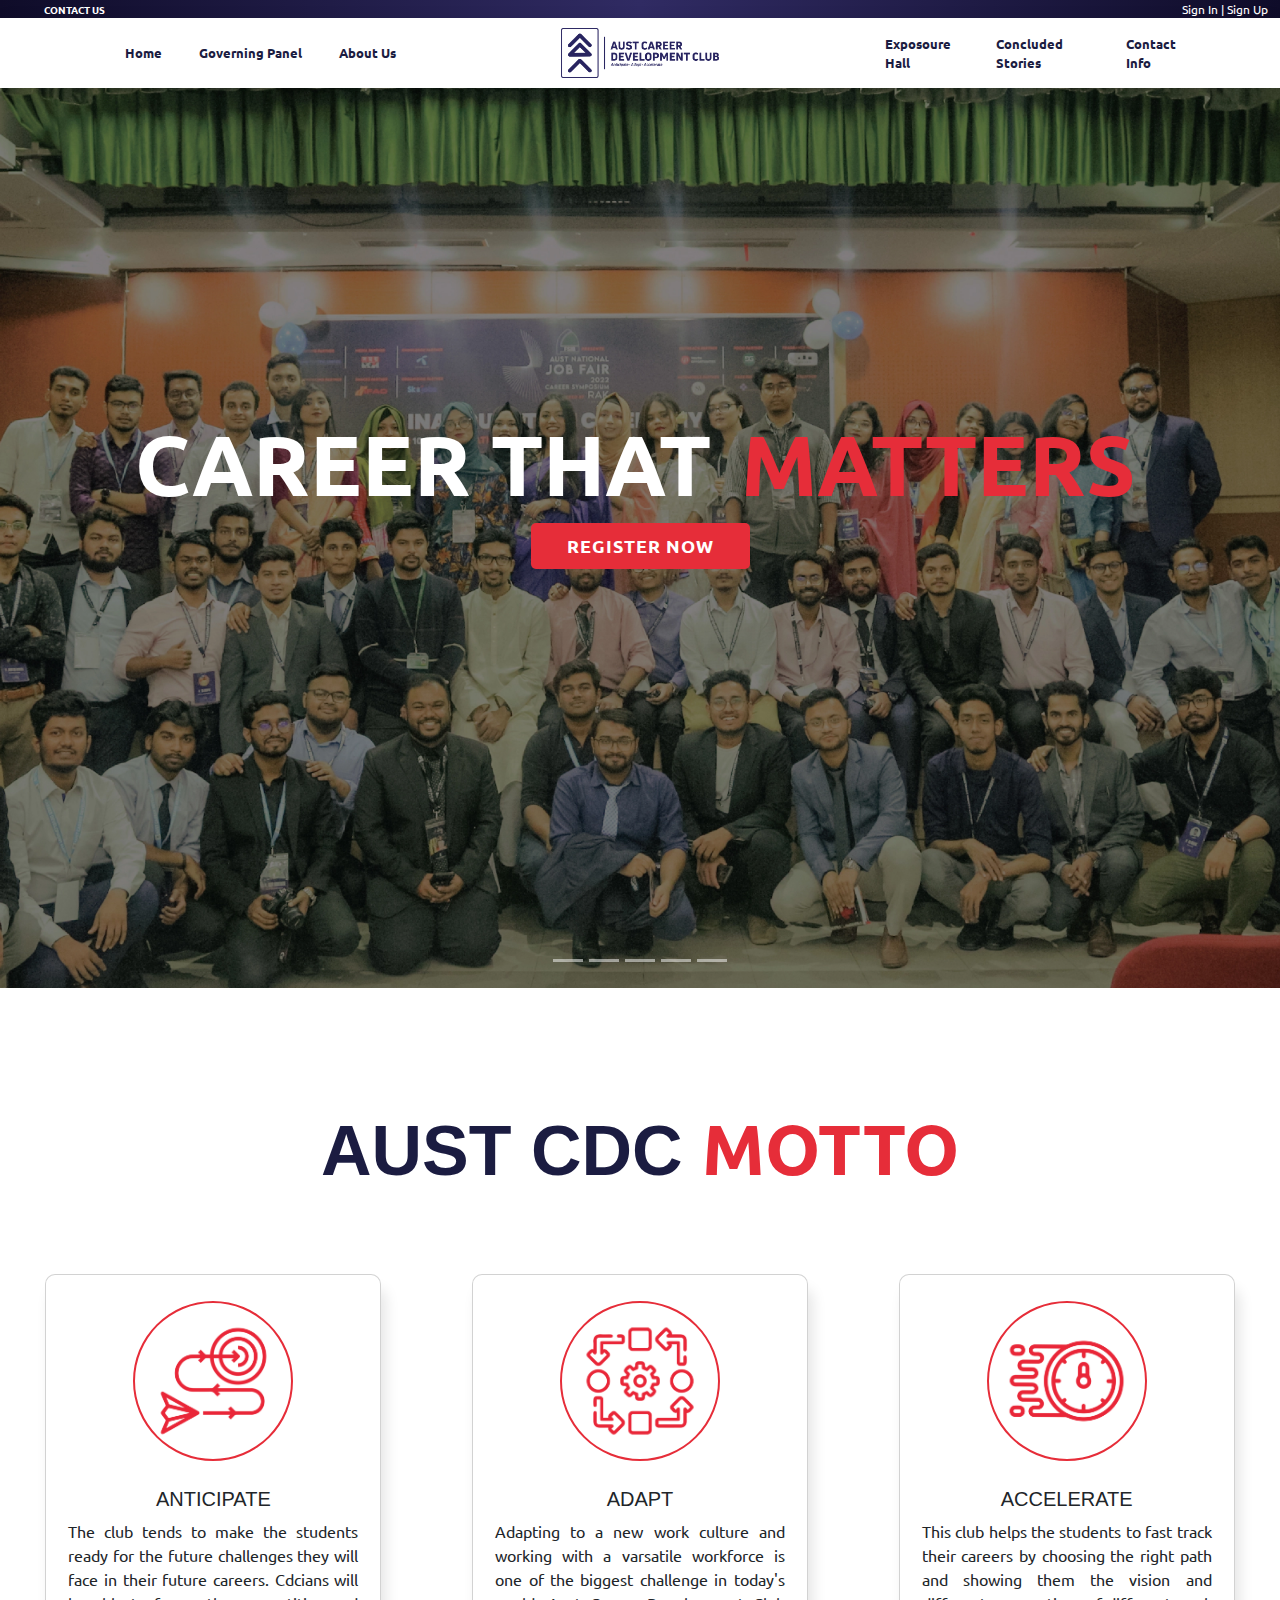
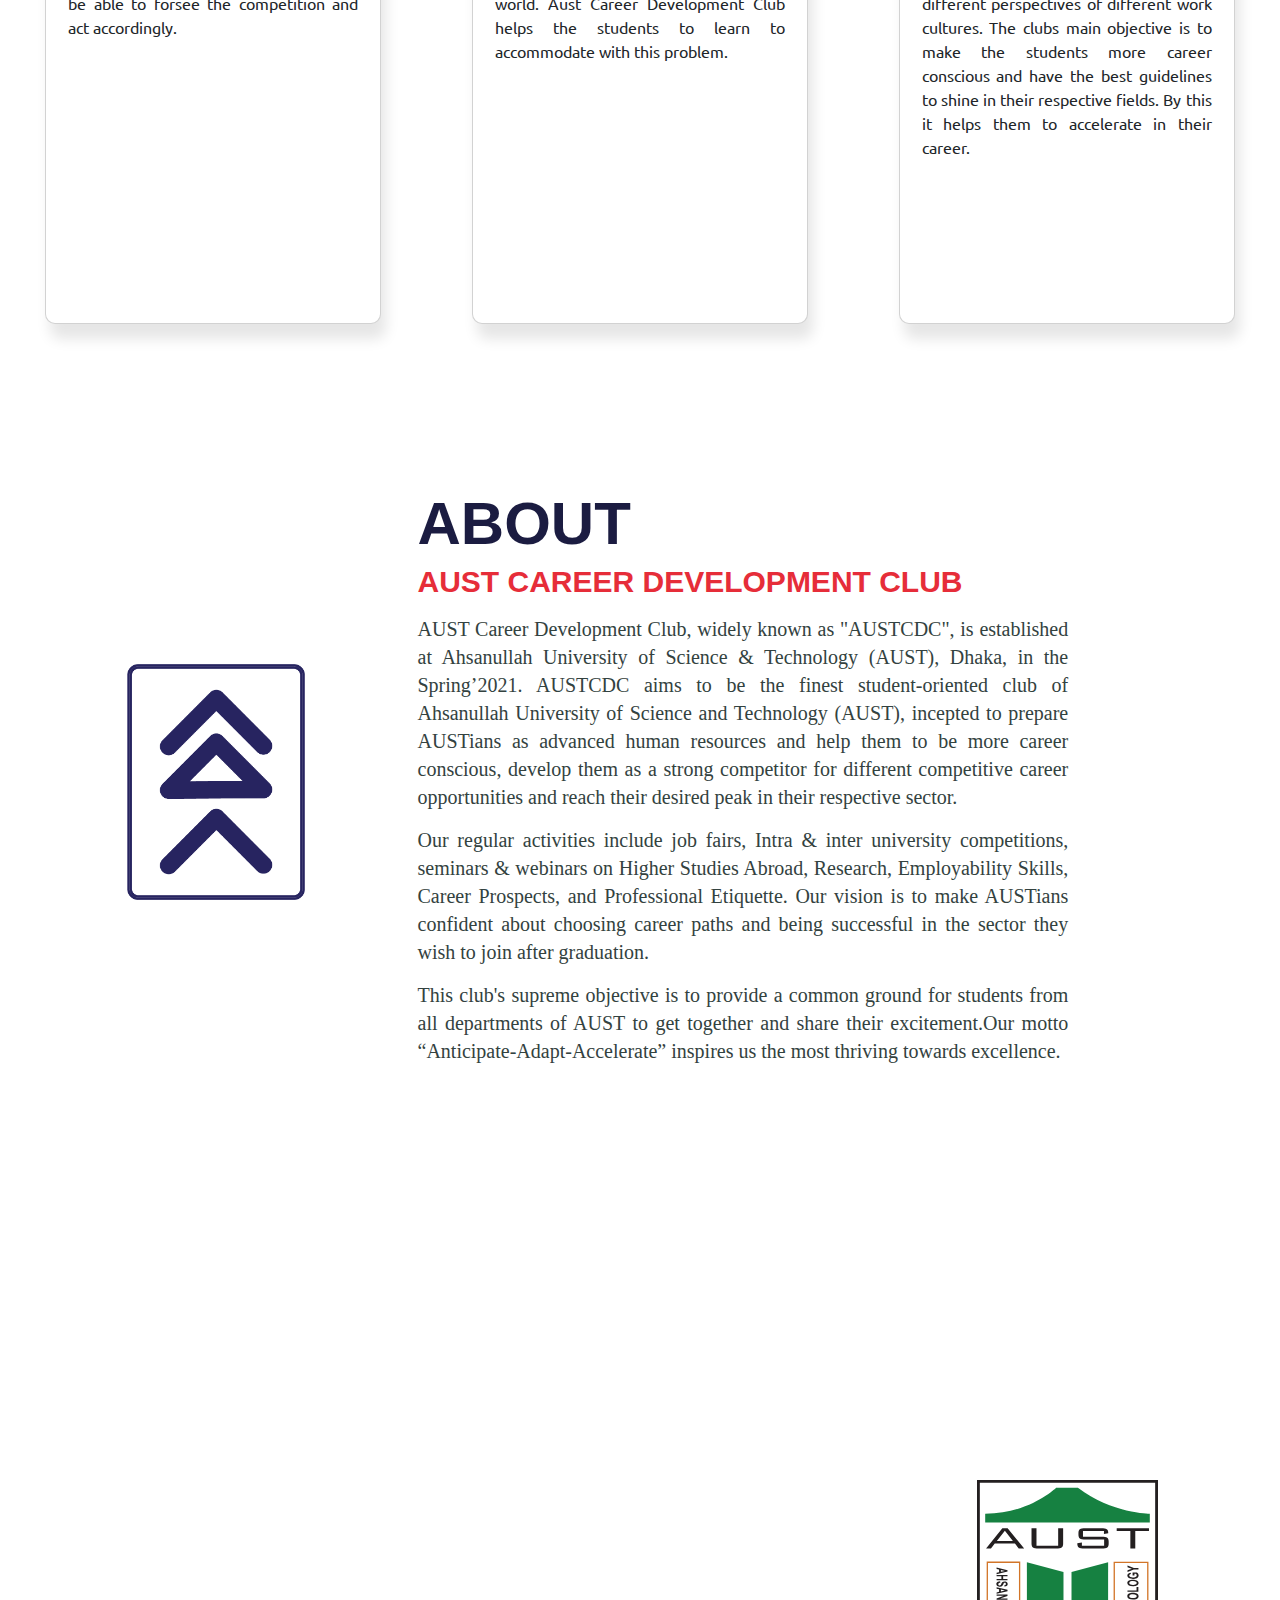
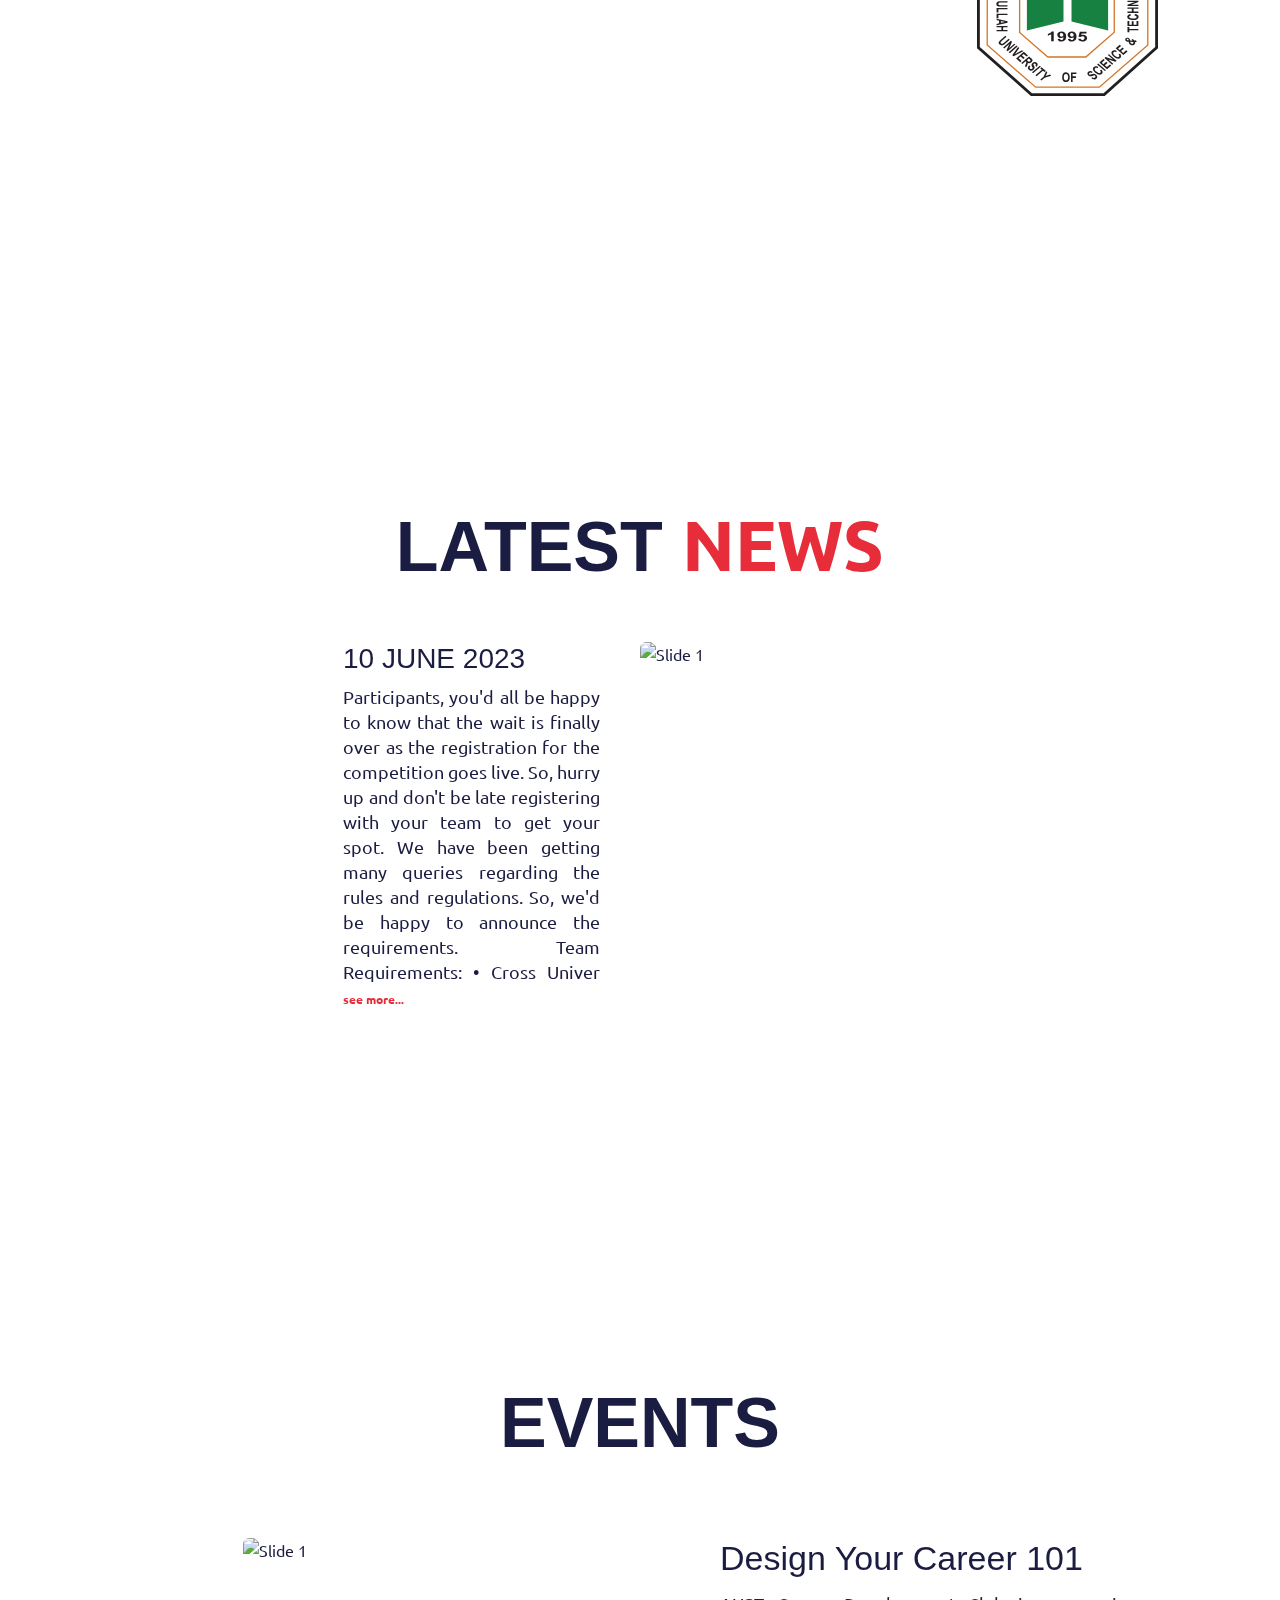
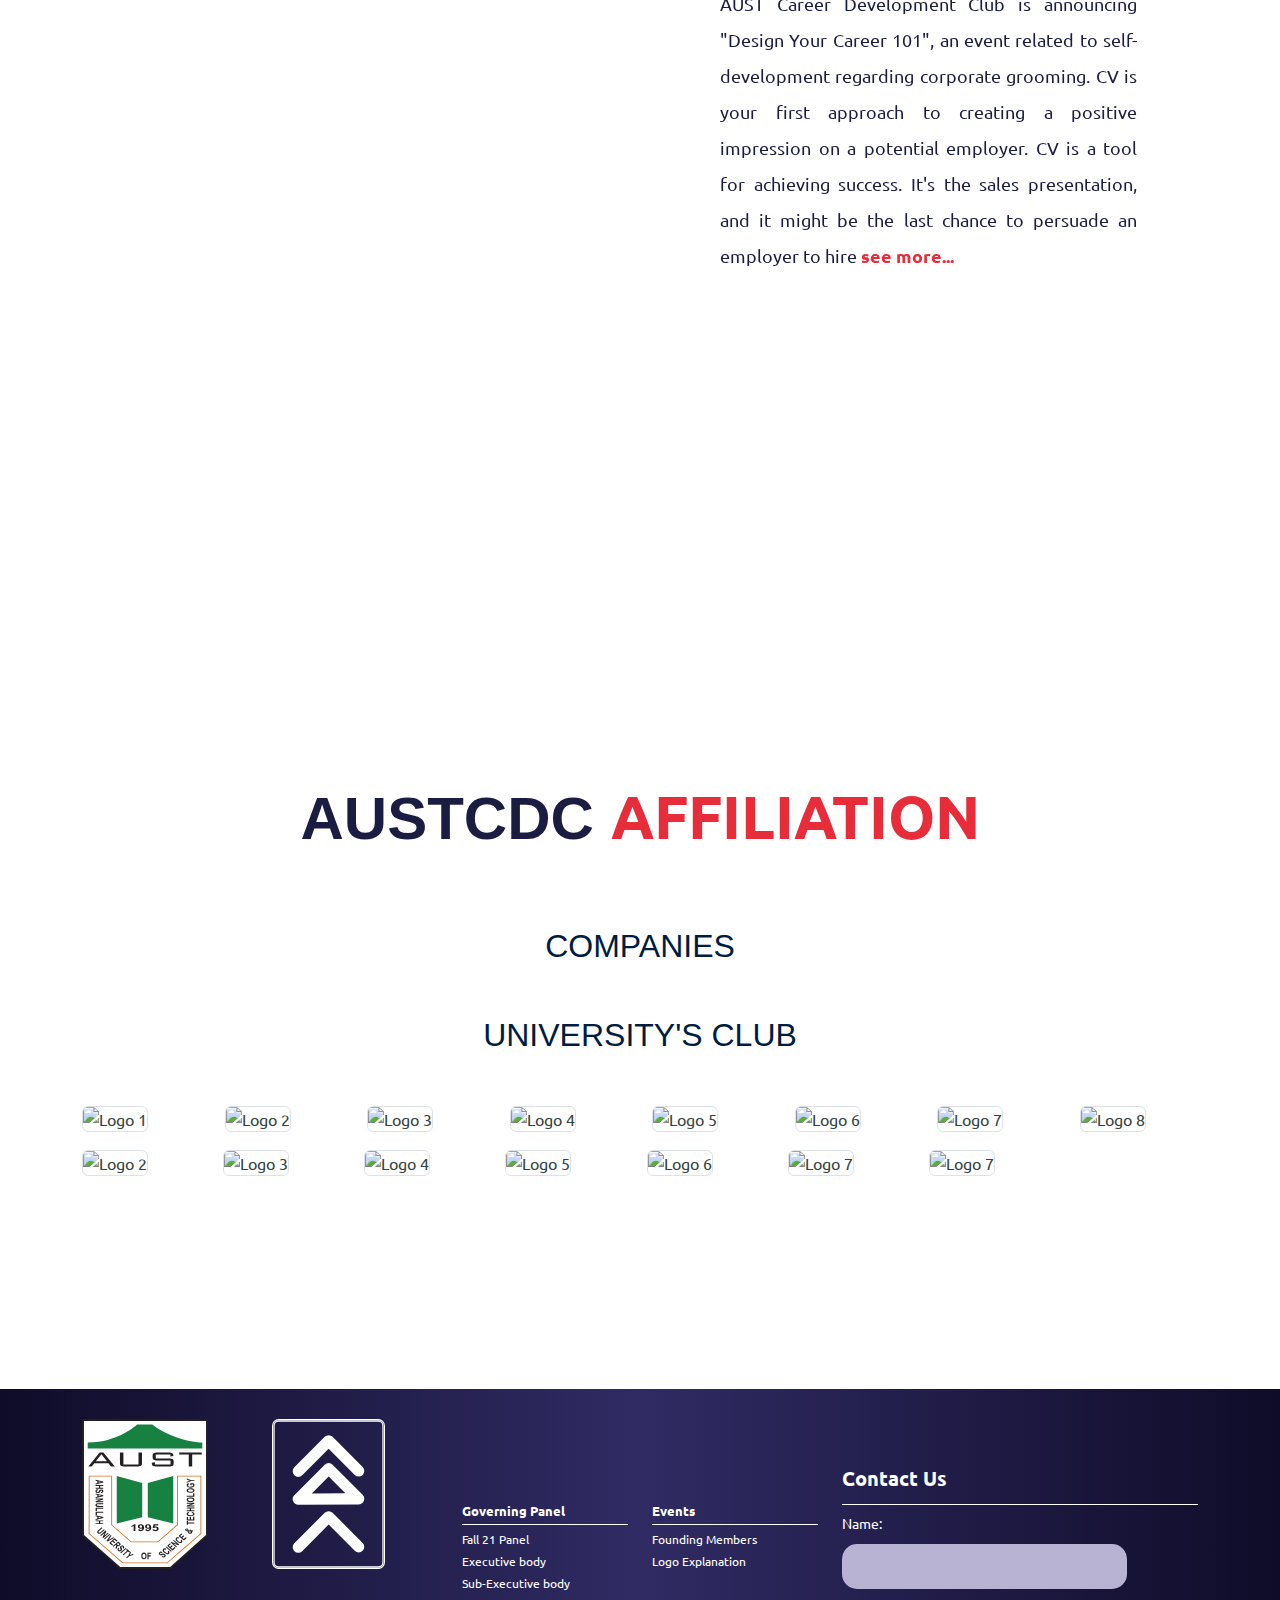
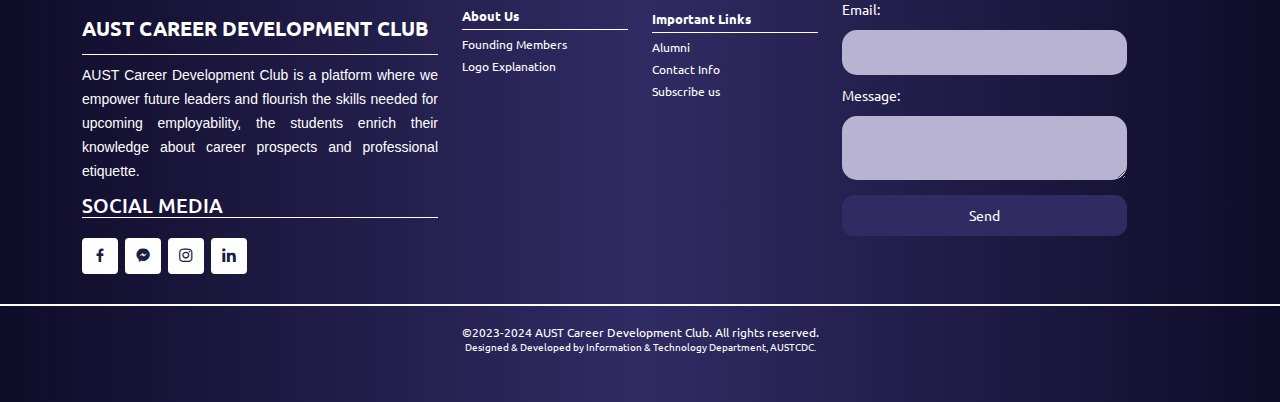
==== commit 37d6c429: "index.html" ====
--- a/index.html
+++ b/index.html
@@ -666,4 +666,4 @@
 
 </body>
 
-</html>+</html>
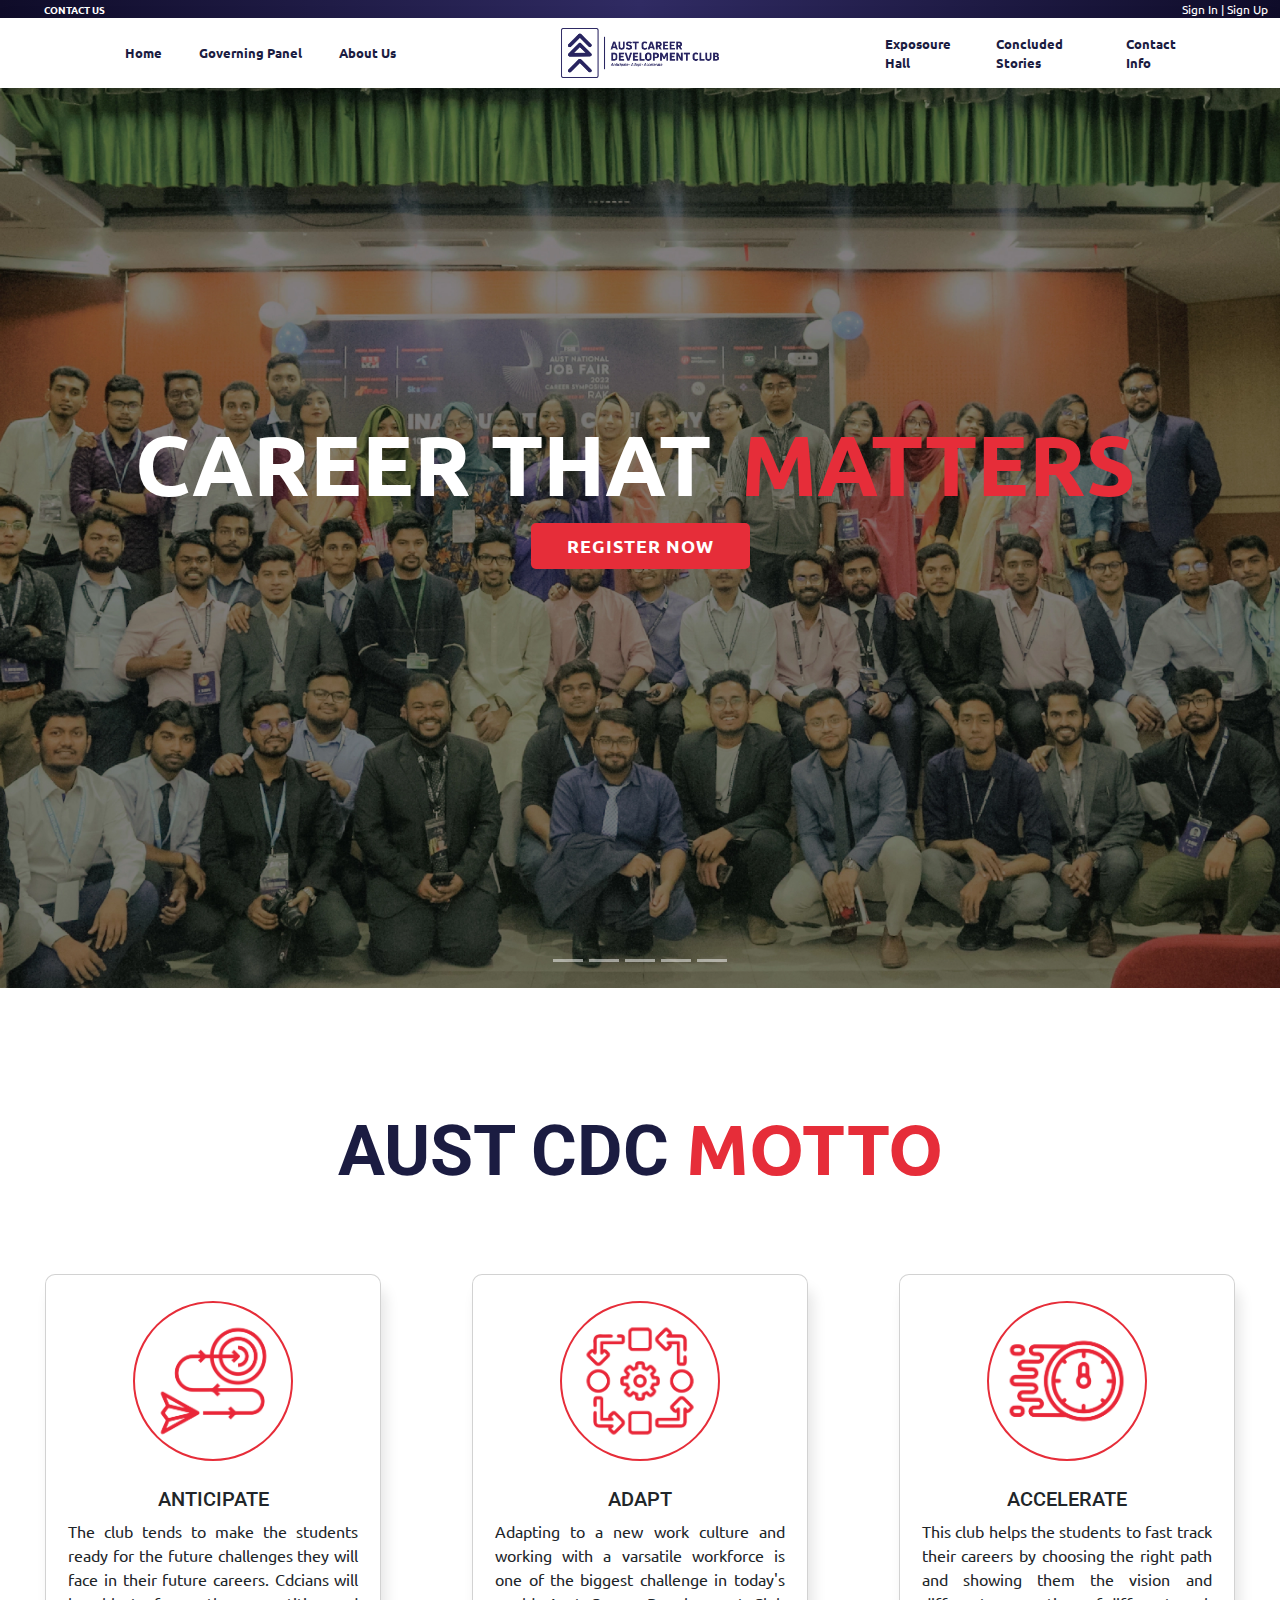
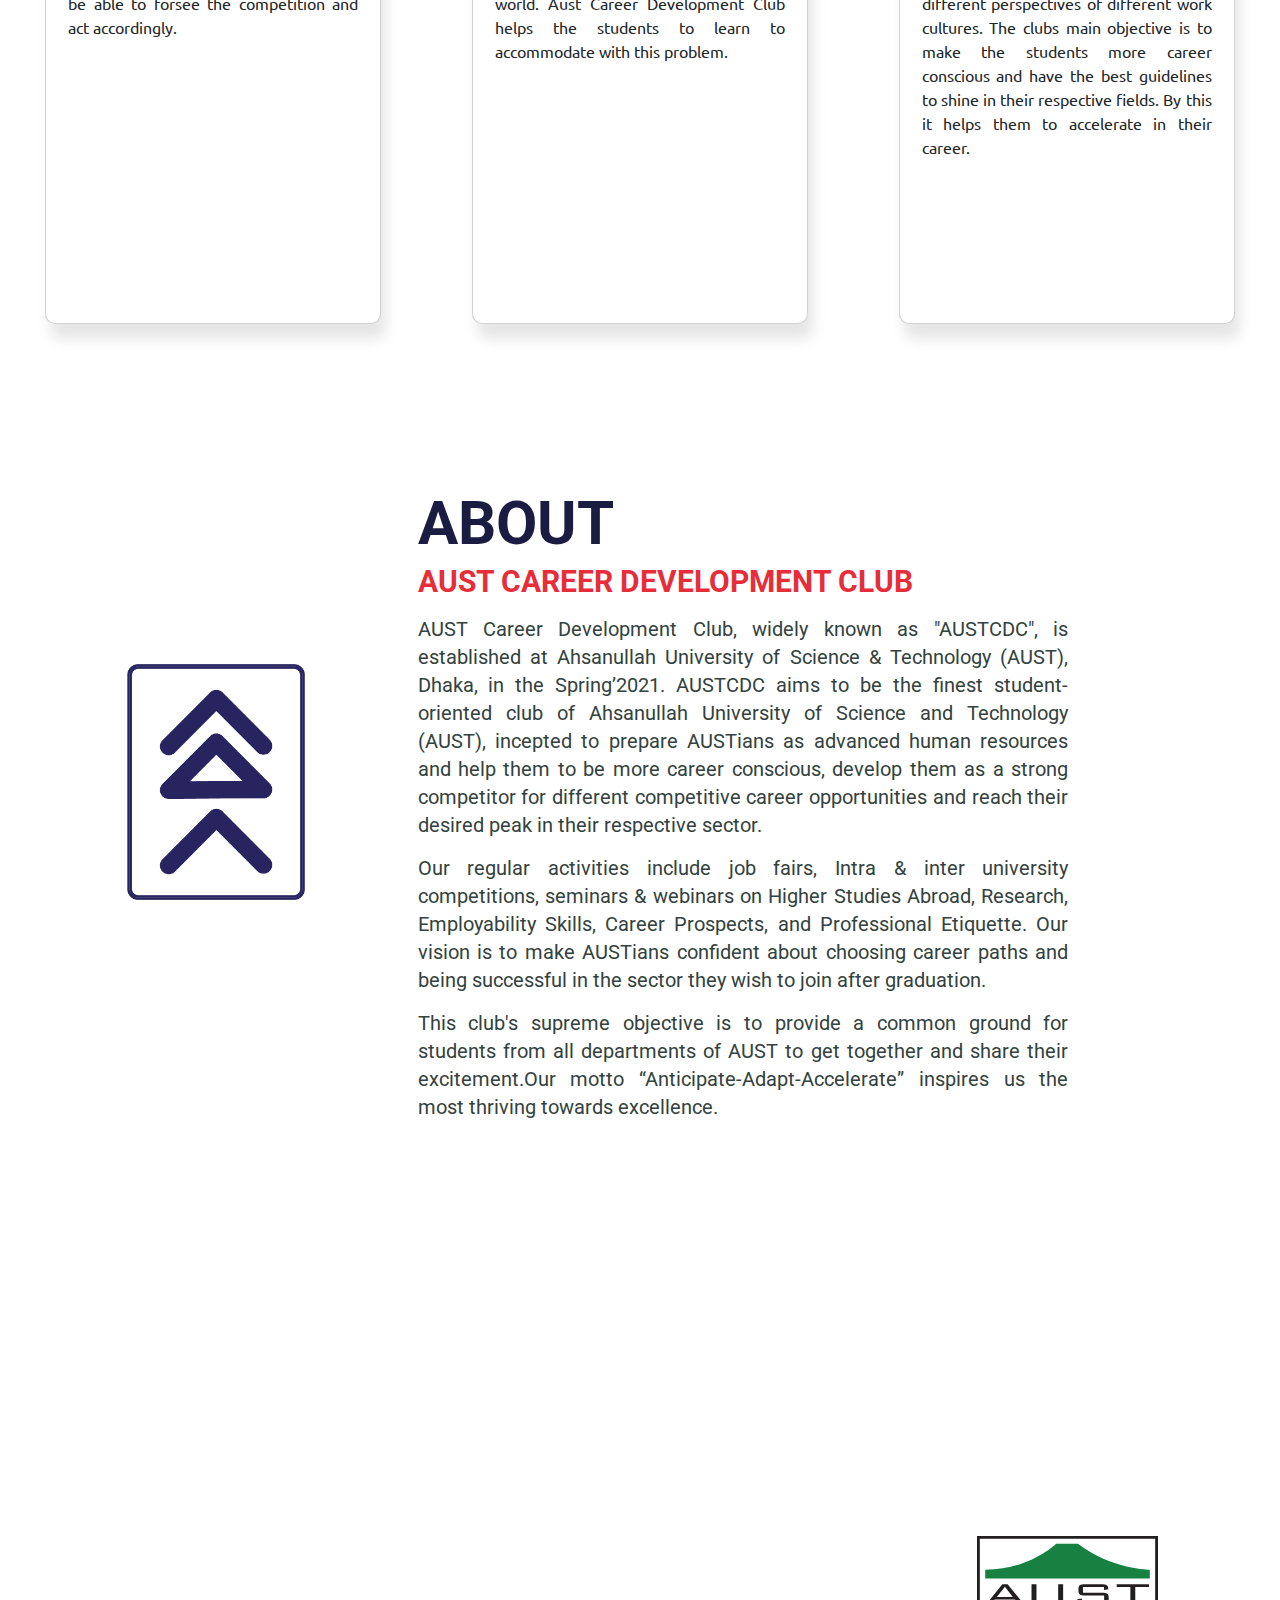
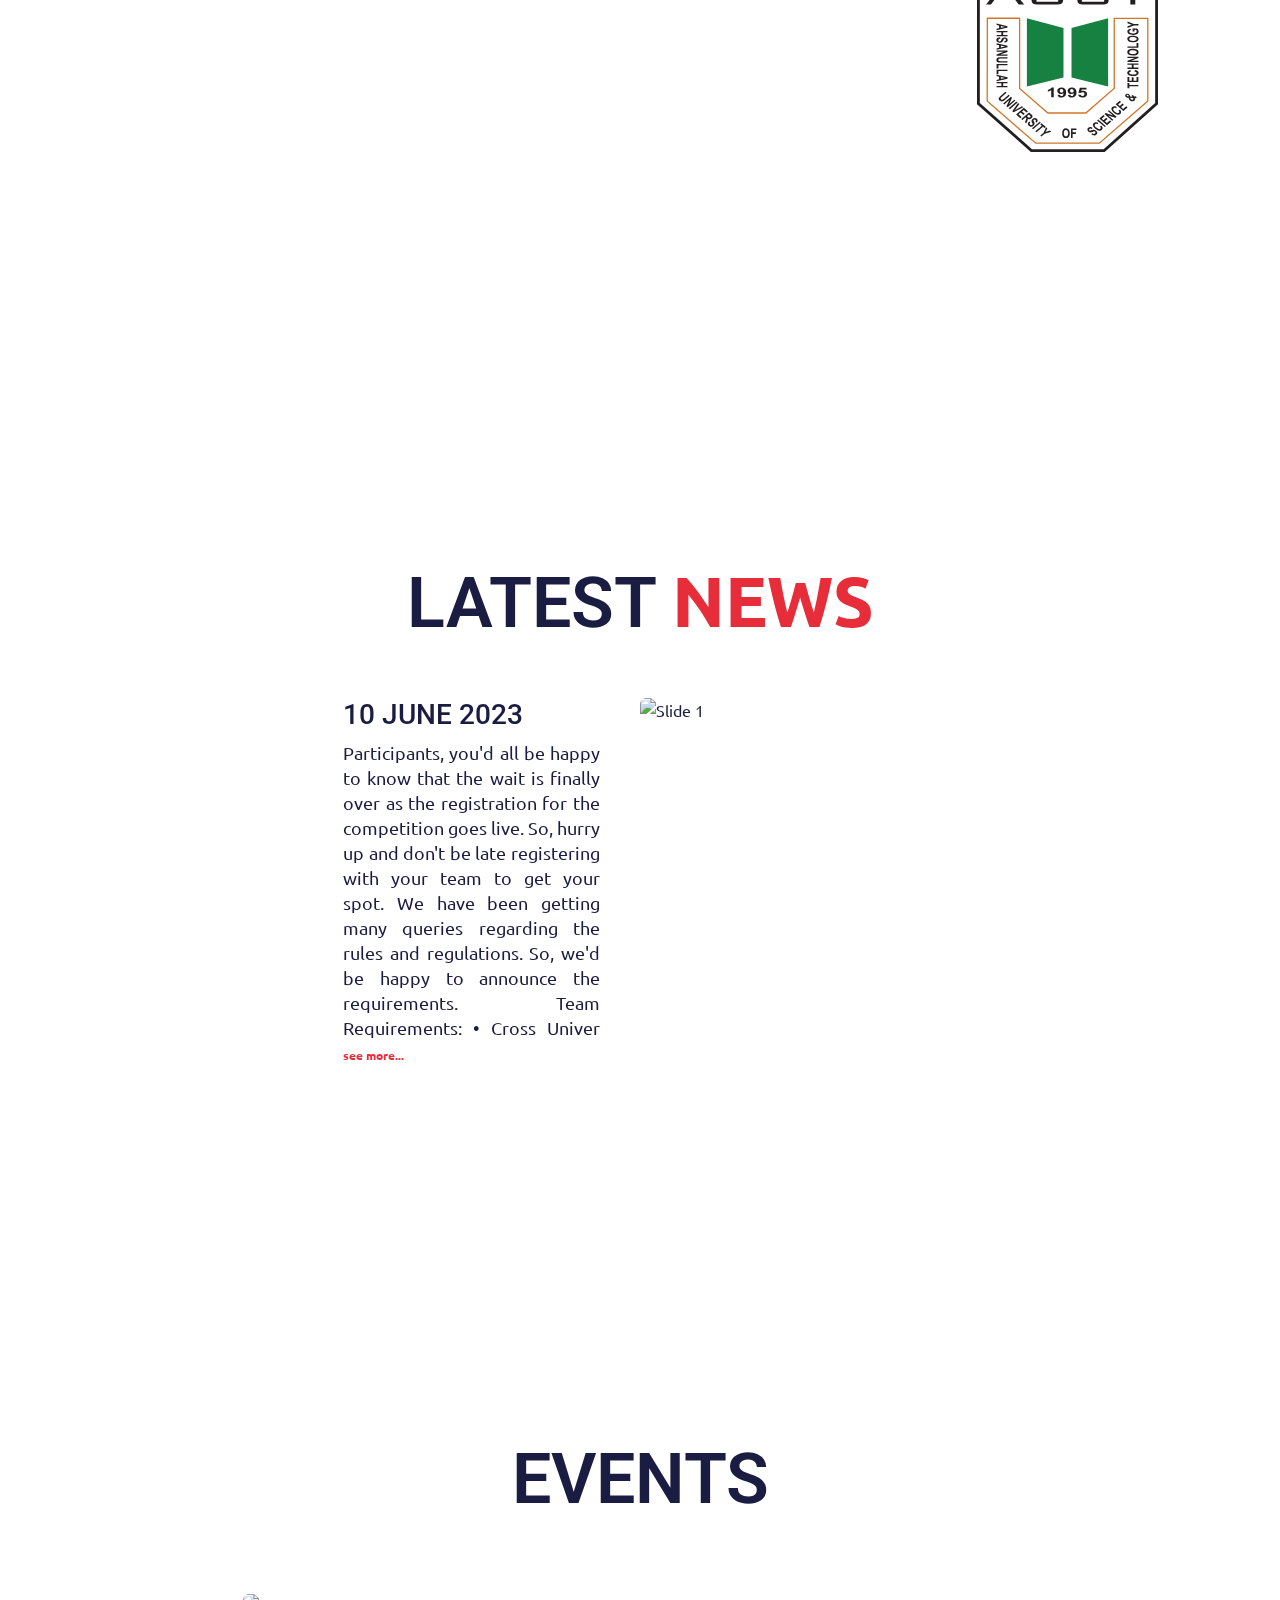
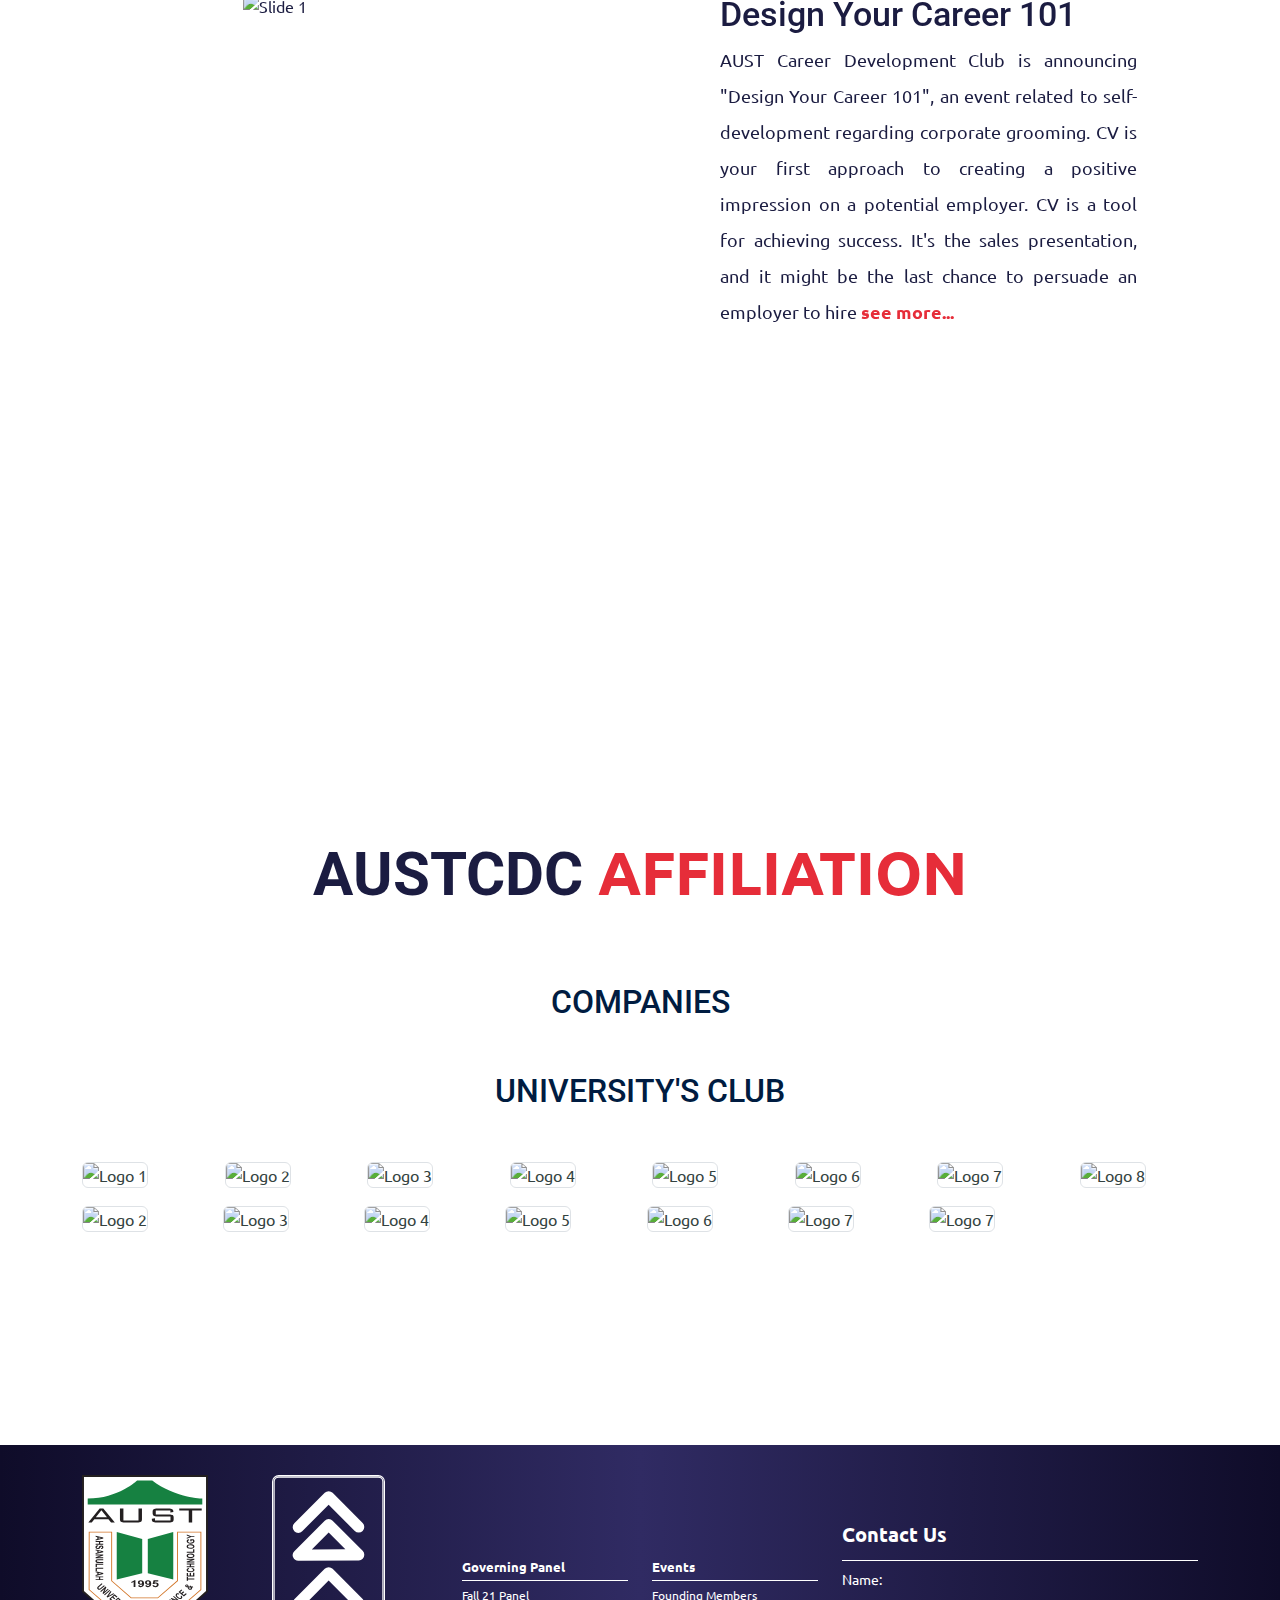
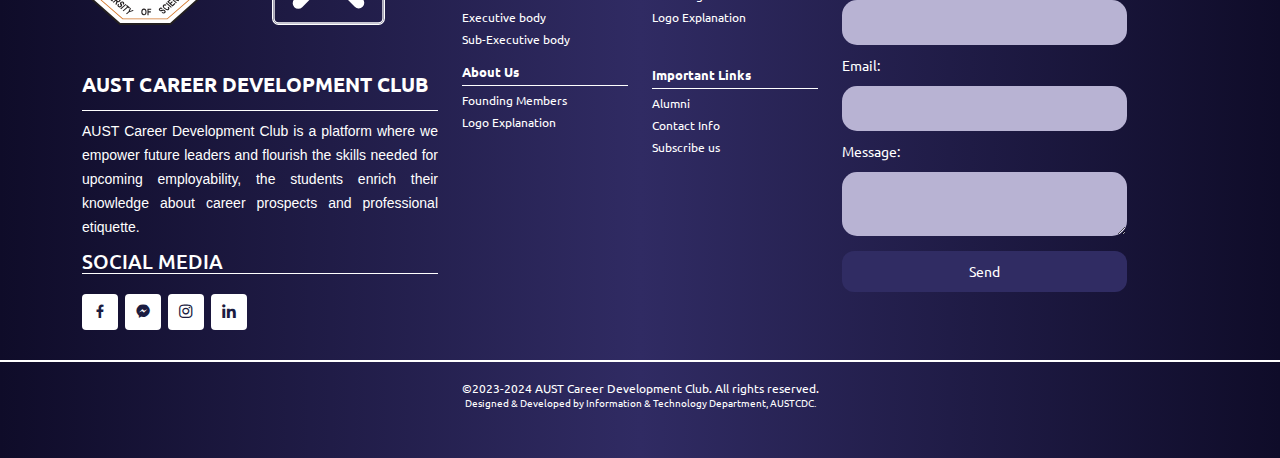
==== commit 709b67c4: "Add files via upload" ====
--- a/index.html
+++ b/index.html
@@ -12,12 +12,12 @@
   <!-- Google Fonts -->
   <link rel="preconnect" href="https://fonts.googleapis.com">
   <link rel="preconnect" href="https://fonts.gstatic.com" crossorigin>
-  <link href="https://fonts.googleapis.com/css2?family=Ubuntu:wght@100;400;500;700;900&family=Ubuntu:wght@300;400;500;700&display=swap" rel="stylesheet">
+  <link href="https://fonts.googleapis.com/css2?family=Roboto:wght@100;400;500;700;900&family=Ubuntu:wght@300;400;500;700&display=swap" rel="stylesheet">
 
   <!-- Vendor CSS Files -->
   <link href="assets/vendor/animate.css/animate.min.css" rel="stylesheet">
   <link href="assets/vendor/bootstrap/css/bootstrap.min.css" rel="stylesheet">
-  <!-- <link href="assets/vendor/bootstrap-icons/bootstrap-icons.css" rel="stylesheet"> -->
+  <link href="assets/vendor/bootstrap-icons/bootstrap-icons.css" rel="stylesheet">
   <link href="assets/vendor/boxicons/css/boxicons.min.css" rel="stylesheet">
   <script src="https://kit.fontawesome.com/dd9b60c7a0.js" crossorigin="anonymous"></script>
 
@@ -653,9 +653,9 @@
 
   <!--== JS Files ==-->
 
-<script src="assets/vendor/bootstrap/js/bootstrap.bundle.min.js"></script>
-<script src="assets/vendor/php-email-form/validate.js"></script>
-<script src="https://stackpath.bootstrapcdn.com/bootstrap/4.3.1/js/bootstrap.min.js"></script>
+
+  <script src="https://cdn.jsdelivr.net/npm/@popperjs/core@2.11.6/dist/umd/popper.min.js" integrity="sha384-oBqDVmMz9ATKxIep9tiCxS/Z9fNfEXiDAYTujMAeBAsjFuCZSmKbSSUnQlmh/jp3" crossorigin="anonymous"></script>
+  <script src="https://cdn.jsdelivr.net/npm/bootstrap@5.2.3/dist/js/bootstrap.min.js" integrity="sha384-cuYeSxntonz0PPNlHhBs68uyIAVpIIOZZ5JqeqvYYIcEL727kskC66kF92t6Xl2V" crossorigin="anonymous"></script>
 <script src="https://code.jquery.com/jquery-3.3.1.slim.min.js"></script>
 <script src="https://cdnjs.cloudflare.com/ajax/libs/popper.js/1.14.7/umd/popper.min.js"></script>
 <script src="https://stackpath.bootstrapcdn.com/bootstrap/4.3.1/js/bootstrap.min.js"></script>
@@ -666,4 +666,4 @@
 
 </body>
 
-</html>
+</html>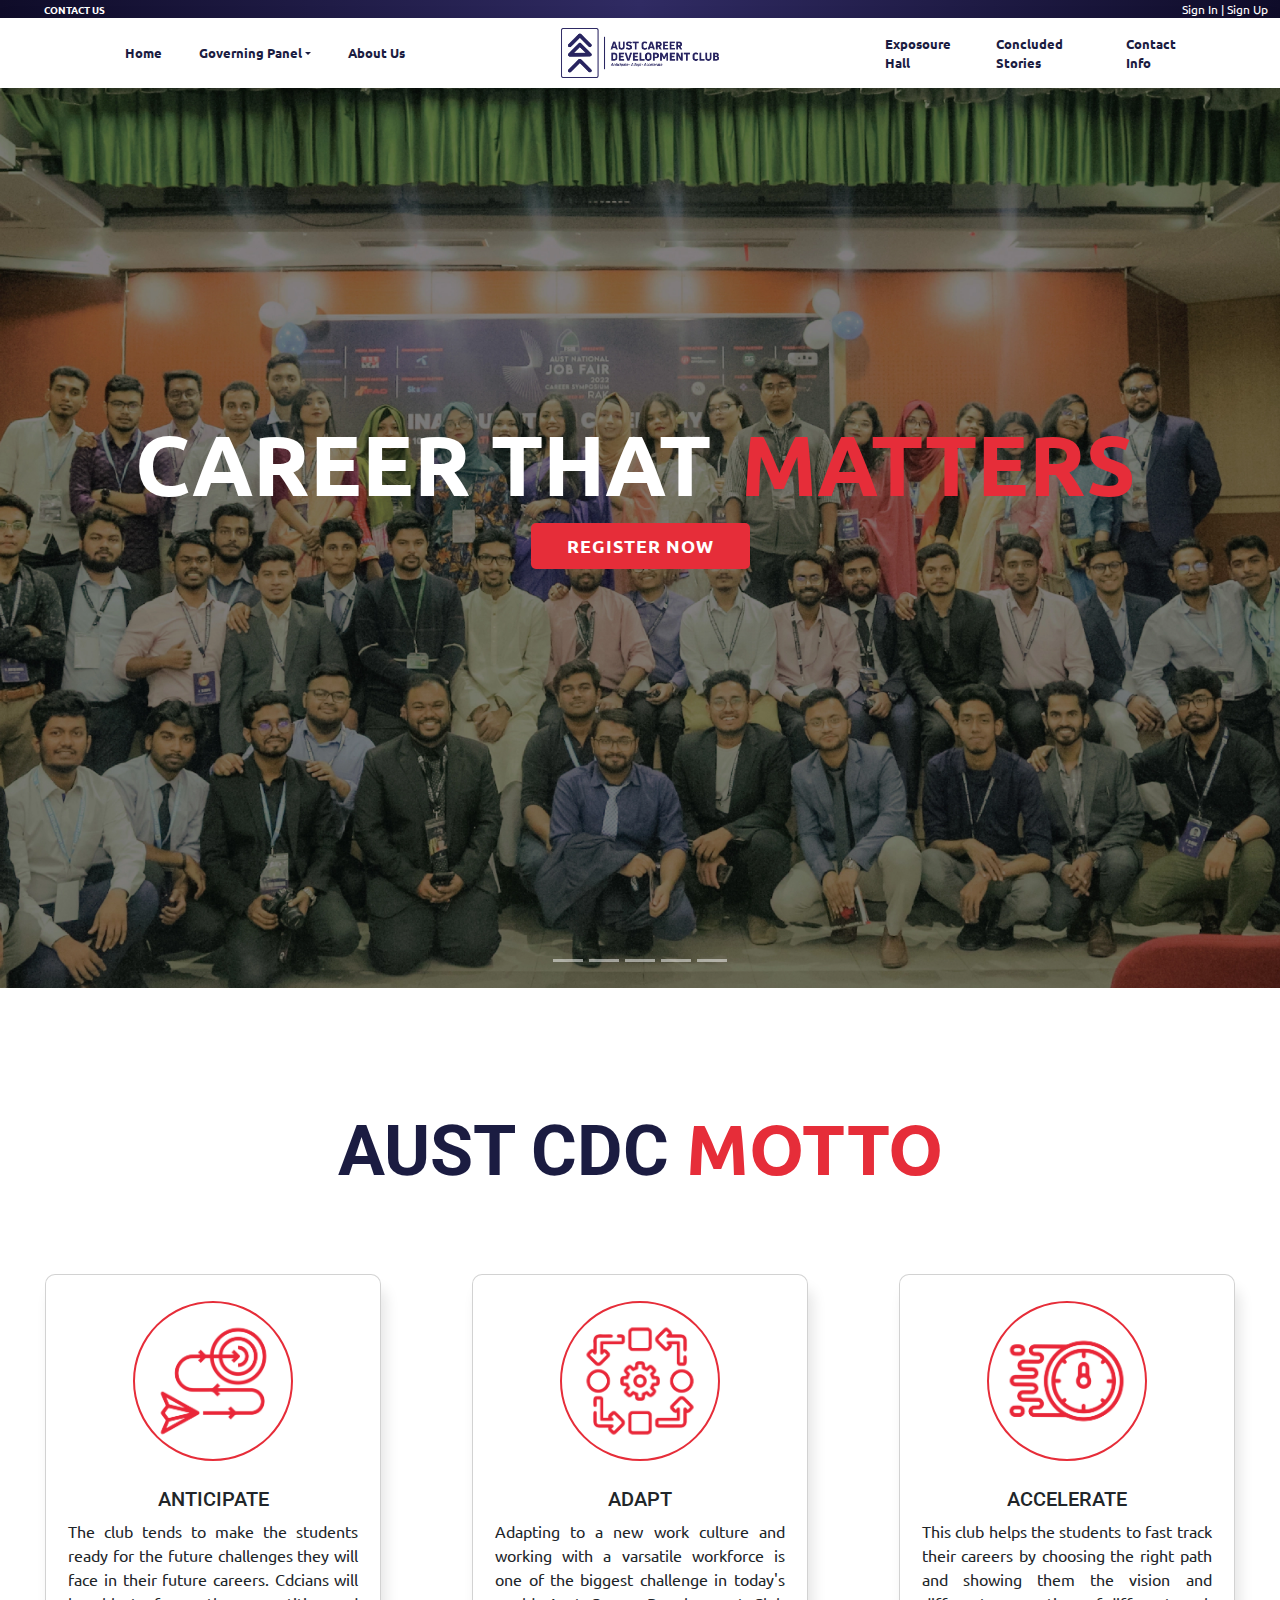
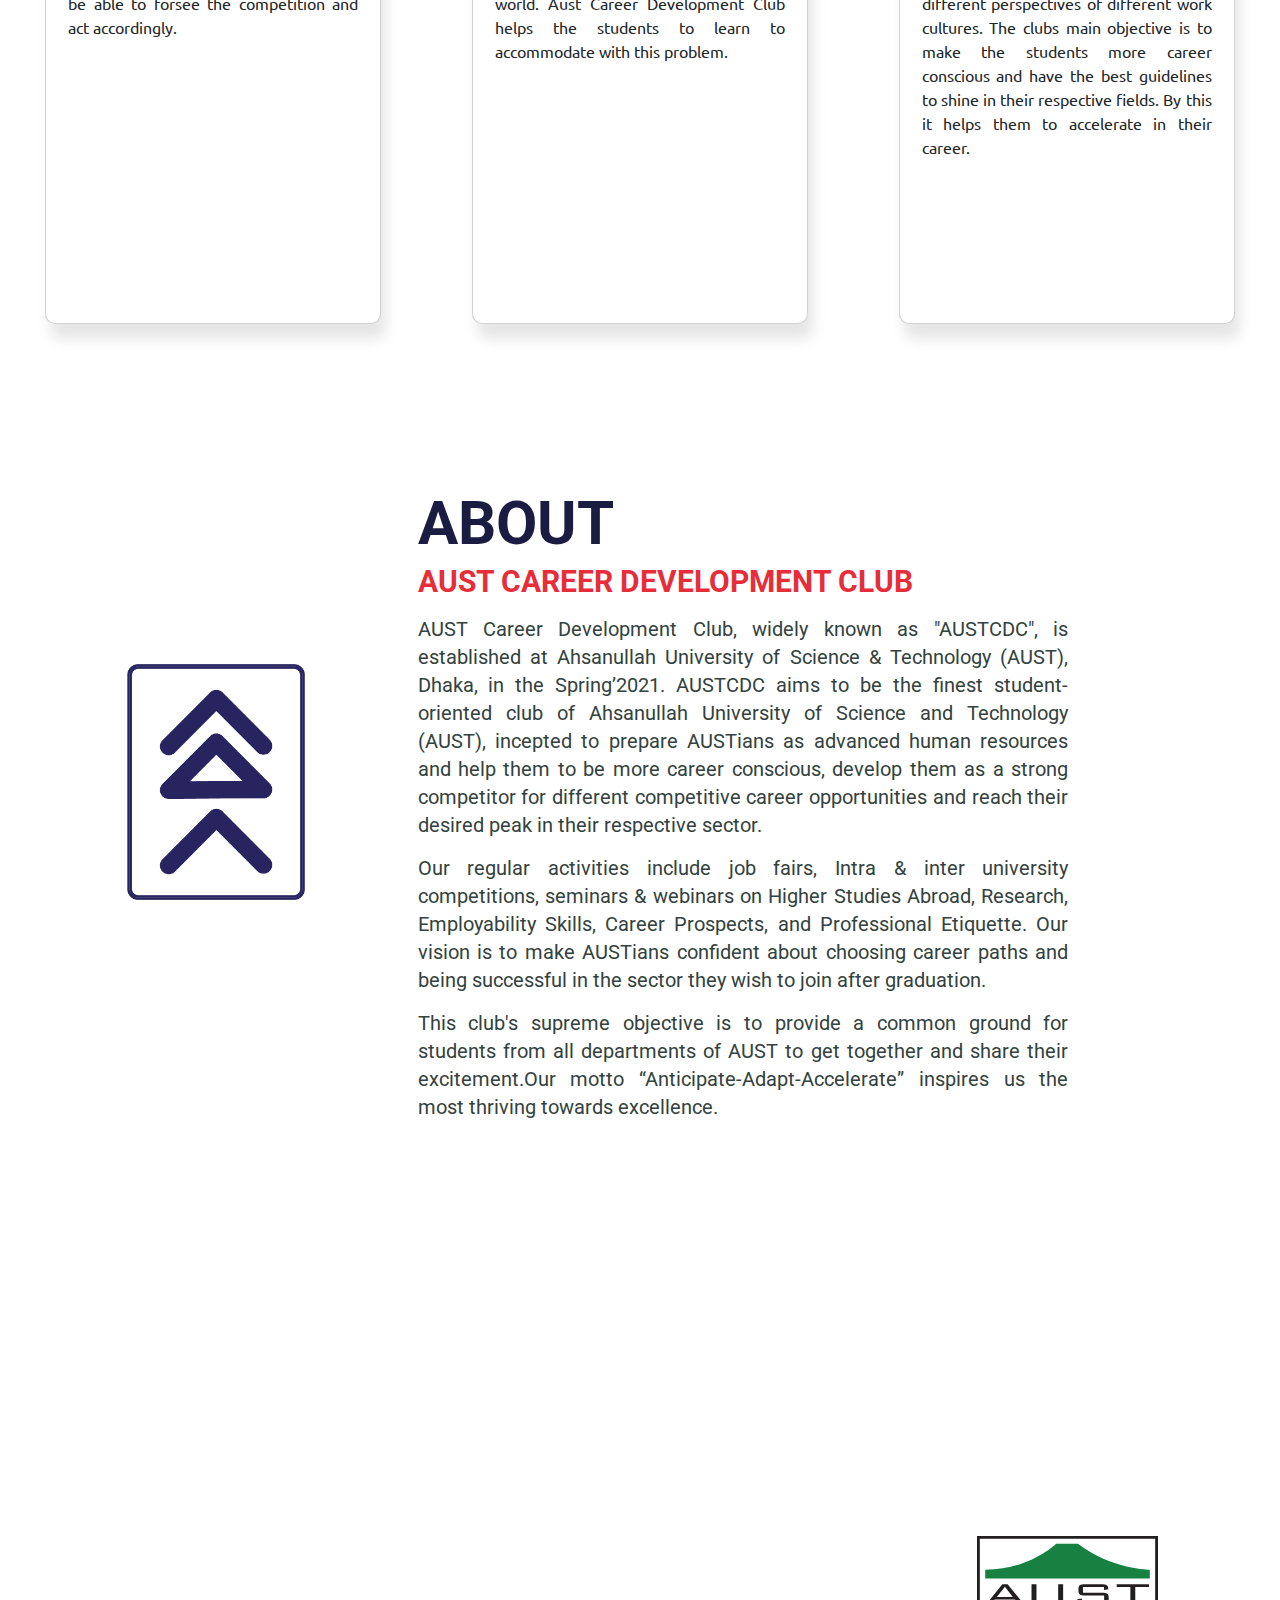
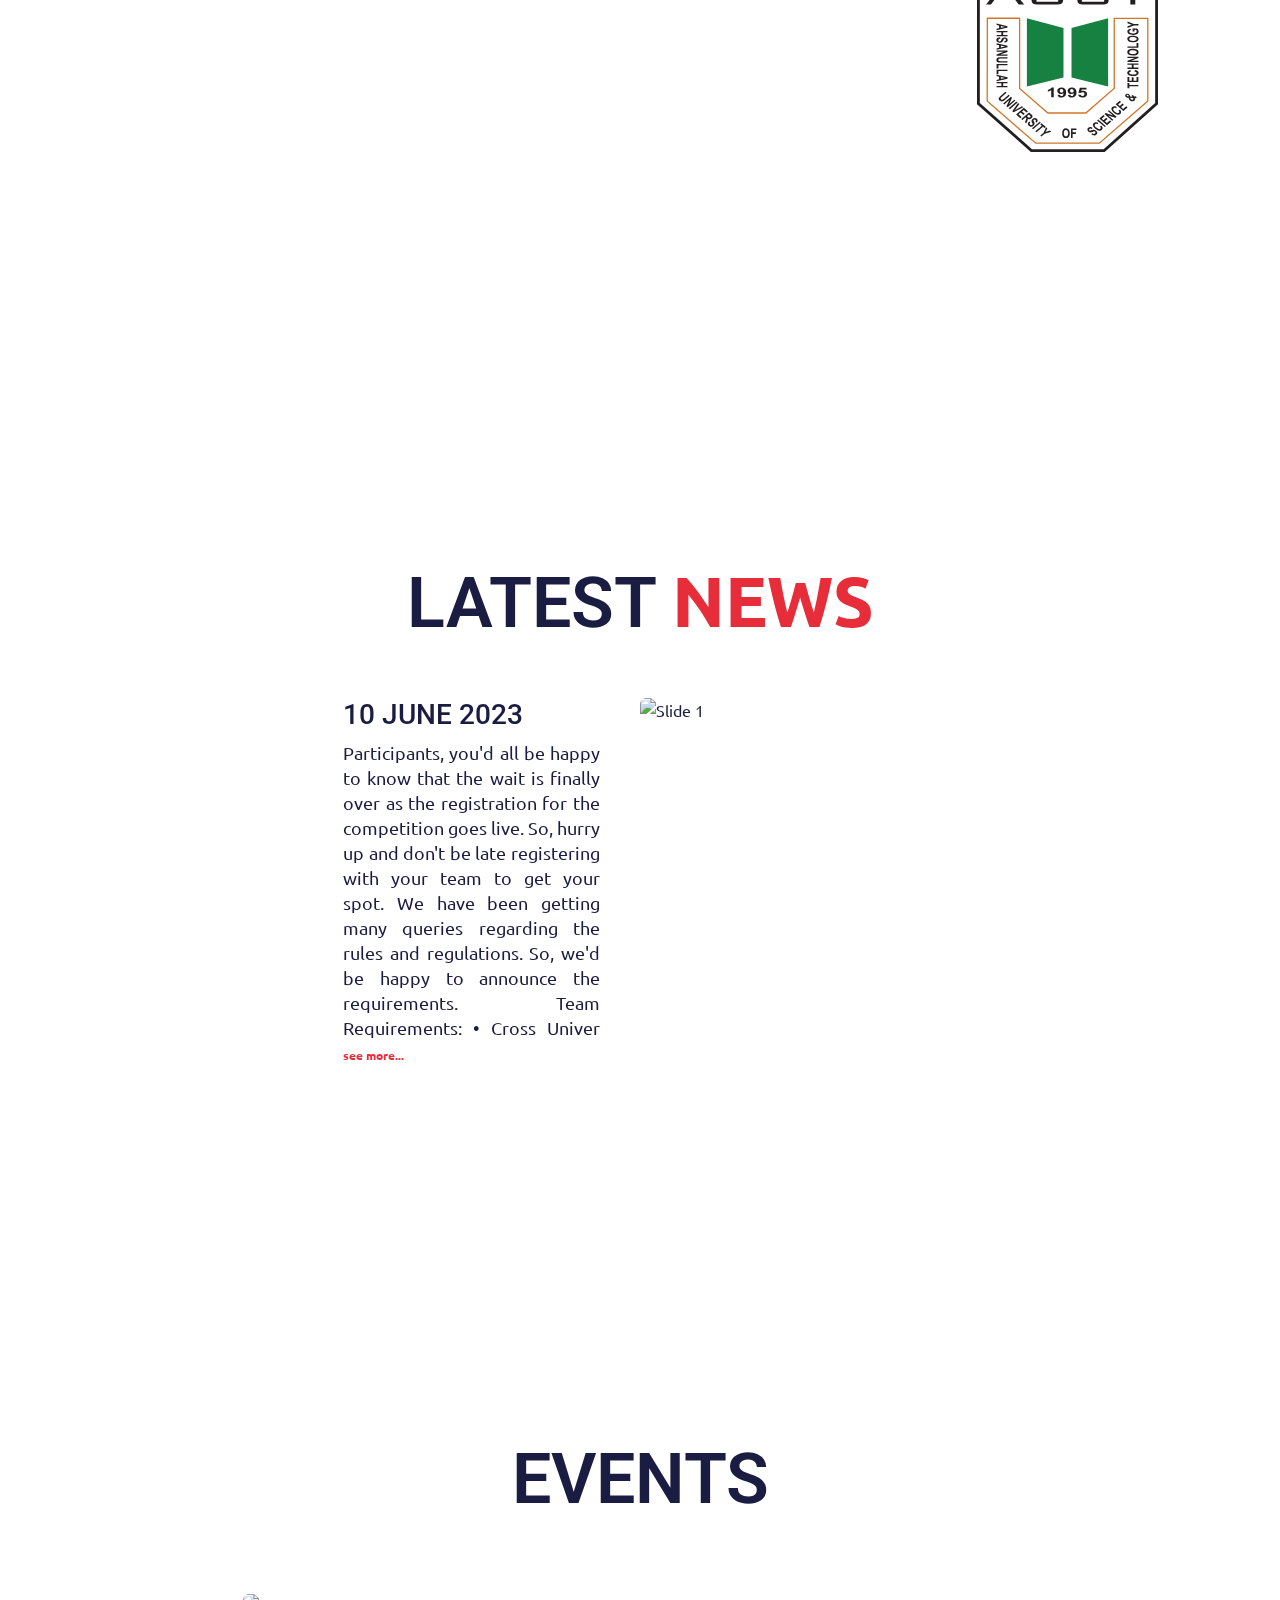
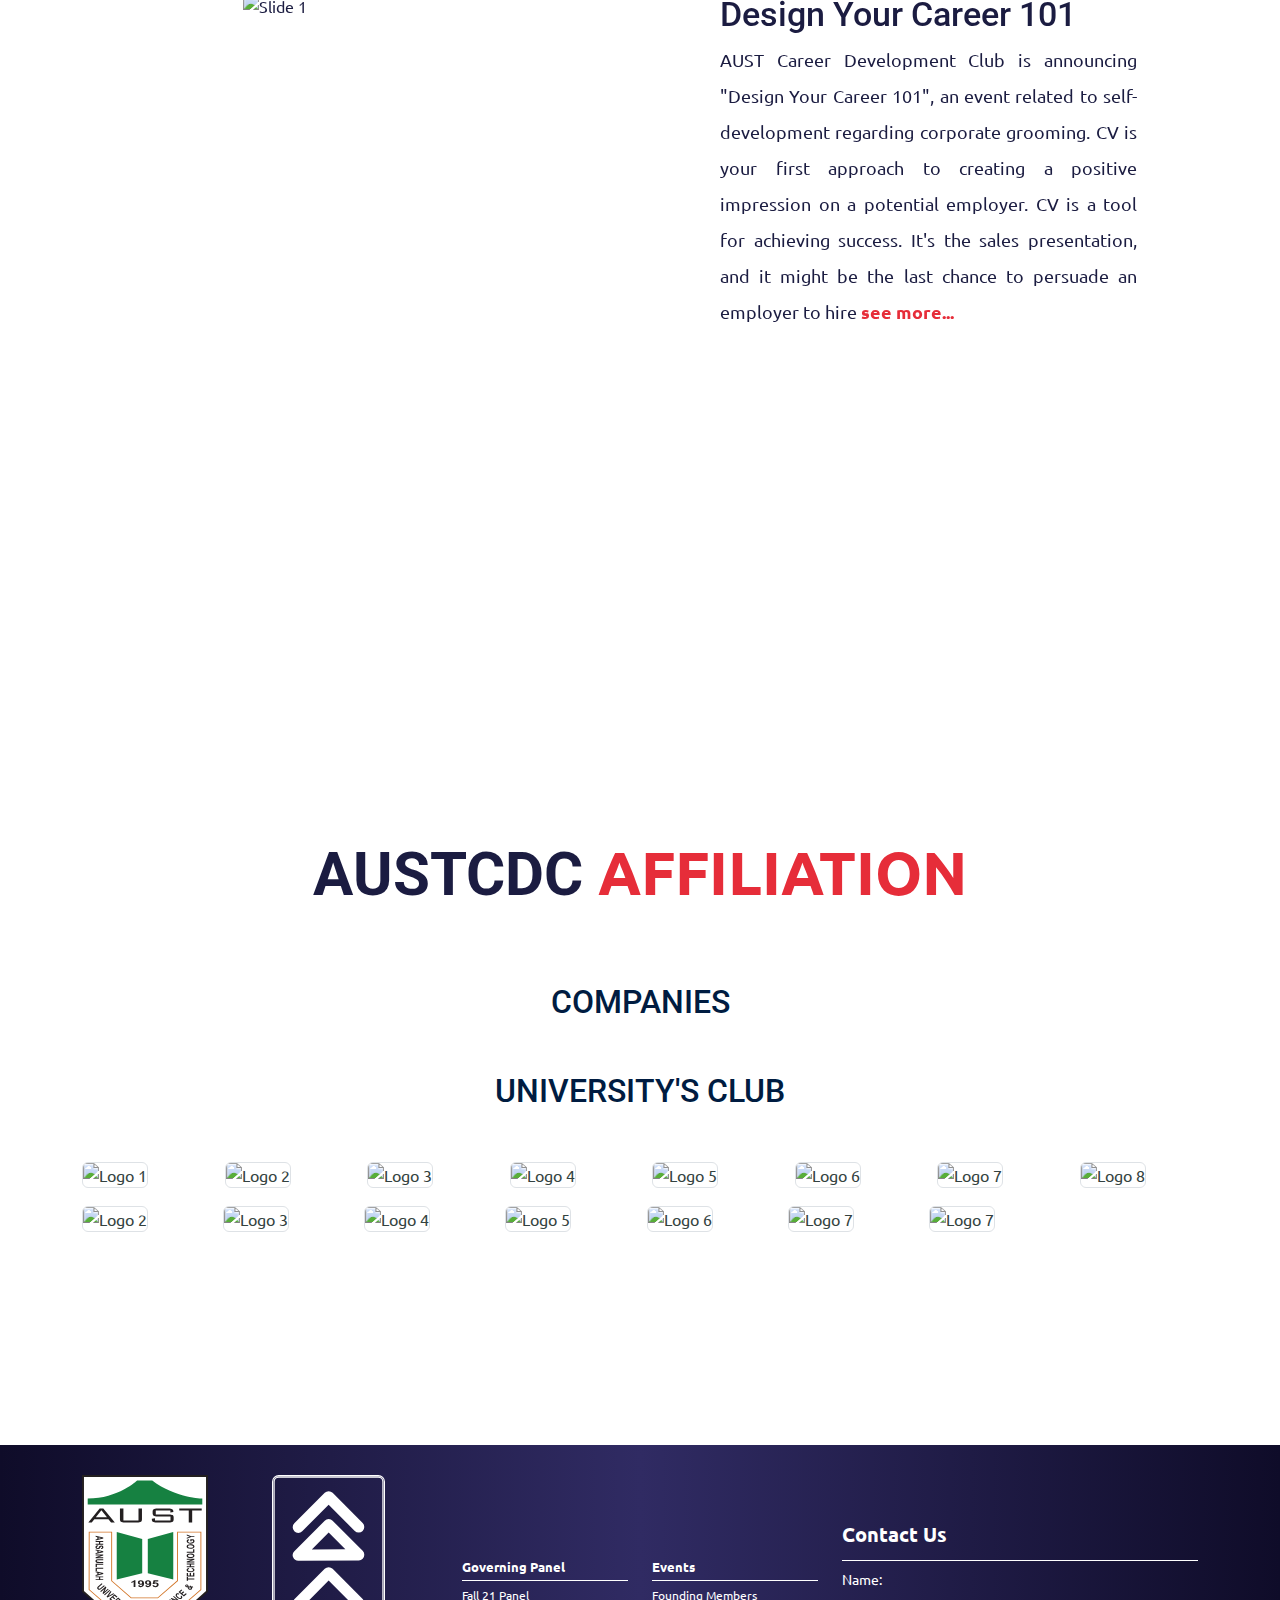
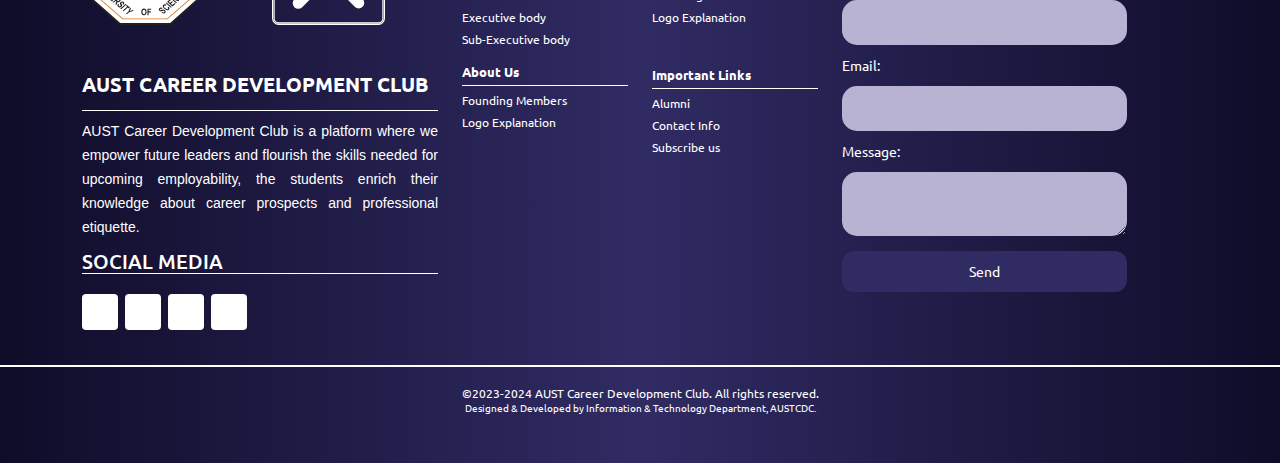
==== commit 7e976ebb: "index.html" ====
--- a/index.html
+++ b/index.html
@@ -19,36 +19,38 @@
   <link href="assets/vendor/bootstrap/css/bootstrap.min.css" rel="stylesheet">
   <link href="assets/vendor/bootstrap-icons/bootstrap-icons.css" rel="stylesheet">
   <link href="assets/vendor/boxicons/css/boxicons.min.css" rel="stylesheet">
-  <script src="https://kit.fontawesome.com/dd9b60c7a0.js" crossorigin="anonymous"></script>
-
-
-  <!-- Template Main CSS File -->
+
+
+<!-- Main CSS File -->
   <link href="assets/css/style.css" rel="stylesheet">
 </head>
-
 <body>
+  
 <!-- ======= Top bar ======= -->
-  <div class="top_bar">
-    <div class="container-fluid">
-      <div class="row align_center">
-        <div class="col">
-          <div class="top_social">
-            <ul>
-            <li><p>CONTACT US</p></li>          
-            <li><a href="https://www.facebook.com/austcareerdevelopmentclub" class="facebook"><i class="fa-brands fa-square-facebook"></i></a></li>
-            <li><a href="https://www.facebook.com/messages/t/100476282519829" class="messenger"><i class="fa-brands fa-facebook-messenger"></i></a></li>
-            <li><a href="https://www.linkedin.com/company/austcdc/" class="linkedin"><i class="fa-brands fa-linkedin"></i></a></li>
-            <li><a href="https://instagram.com/austcdc?igshid=YmMyMTA2M2Y=" class="instagram"><i class="fa-brands fa-square-instagram"></i></a></li>
-            <li><a href="https://mail.google.com/mail/?view=cm&source=mailto&to=austcdc@aust.edu" class="email"><i class="fa-solid fa-envelope"></i></a></li>
-          </ul>
-        </div>
-        </div>
-        <div class="col justify-content-end d-flex">
-          <a href="login.html"><p>Sign In</p></a> <span style="font-size: 12px; color:#fff" >&nbsp;|&nbsp;</span>
-          <a href="register.html"><p>Sign Up</a></p>
-        </div>
-    </div>
-  </div>
+<!-- ======= Top bar ======= -->
+<div class="top_bar">
+  <div class="container-fluid">
+    <div class="row align_center">
+      <div class="col">
+        <div class="top_social">
+          <ul>
+          <li><p>CONTACT US</p></li>          
+          <li><a href="#" class="facebook"><i class="fa-brands fa-square-facebook"></i></a></li>
+          <li><a href="#" class="messenger"><i class="fa-brands fa-facebook-messenger"></i></a></li>
+          <li><a href="#" class="linkedin"><i class="fa-brands fa-linkedin"></i></a></li>
+          <li><a href="#" class="instagram"><i class="fa-brands fa-square-instagram"></i></a></li>
+          <li><a href="#" class="email"><i class="fa-solid fa-envelope"></i></a></li>
+        </ul>
+      </div>
+      </div>
+
+      <div class="col justify-content-end d-flex">
+        <a href="login.html"><p>Sign In</p></a> <span style="font-size: 12px; color:#fff" >&nbsp;|&nbsp;</span>
+        <a href="register.html"><p>Sign Up</a></p>
+      </div>
+    
+  </div>
+</div>
 </div>
 
 <!-- ======= Mobile Header ======= -->
@@ -63,10 +65,16 @@
           <nav id="navbar" class="navbar">
         <ul>
           <li><a class="nav-link scrollto active" href="#hero">Home</a></li>
-          <li><a class="nav-link scrollto" href="governing_panel.html">Governing Panel</a></li>
+          <li class="nav-item dropdown">
+            <a class="nav-link dropdown-toggle" href="#" id="dropdown04" data-toggle="dropdown" aria-haspopup="true" aria-expanded="true">Governing Panel</a>
+            <div class="dropdown-menu" aria-labelledby="dropdown04">
+            <a class="dropdown-item" href="Governing Panel_ExecutiveBody.html">Executive Body</a>
+            <a class="dropdown-item" href="Governing Panel_DepartmentalBody.html">Departmental Body</a>
+            </div>
+          </li> 
           <li><a class="nav-link scrollto" href="about.html">About Us</a></li>
-          <li><a class="nav-link scrollto active" href="captureCollection.html">Exposoure Hall</a></li>
-          <li><a class="nav-link scrollto" href="event.html">Concluded Stories</a></li>
+          <li><a class="nav-link scrollto active" href="ExposureHall.html">Exposoure Hall</a></li>
+          <li><a class="nav-link scrollto" href="ConcludedStories.html">Concluded Stories</a></li>
           <li><a class="nav-link scrollto" href="contact.html">Contact Info</a></li>
         </ul>
         <i class="bi bi-list mobile-nav-toggle"></i>
@@ -86,7 +94,13 @@
           <nav id="" class="desktop_navbar">
           <ul>
           <li><a class="nav-link scrollto active" href="#hero">Home</a></li>
-          <li><a class="nav-link scrollto" href="governing_panel.html">Governing Panel</a></li>
+          <li class="nav-item dropdown">
+            <a class="nav-link dropdown-toggle" href="#" id="dropdown04" data-toggle="dropdown" aria-haspopup="true" aria-expanded="true">Governing Panel</a>
+            <div class="dropdown-menu" aria-labelledby="dropdown04">
+            <a class="dropdown-item" href="Governing Panel_ExecutiveBody.html">Executive Body</a>
+            <a class="dropdown-item" href="Governing Panel_DepartmentalBody.html">Departmental Body</a>
+            </div>
+          </li> 
           <li><a class="nav-link scrollto" href="about.html">About Us</a></li>
         </ul>
         <i class="bi bi-list mobile-nav-toggle"></i>
@@ -99,9 +113,9 @@
       <div class="col-md-4"> 
         <nav id="" class="desktop_navbar">
         <ul class="uln">
-          <li><a class="nav-link scrollto active" href="captureCollection.html">Exposoure Hall</a></li>
-          <li><a class="nav-link scrollto" href="event.html">Concluded Stories</a></li>
-          <li><a class="nav-link scrollto" href="contact.html">Contact Info</a></li>
+          <li><a class="nav-link scrollto active" href="ExposureHall.html">Exposoure Hall</a></li>
+          <li><a class="nav-link scrollto" href="ConcludedStories.html">Concluded Stories</a></li>
+          <li><a class="nav-link scrollto" href="Contact.html">Contact Info</a></li>
         </ul>
         <i class="bi bi-list mobile-nav-toggle"></i>
       </nav>
@@ -382,7 +396,7 @@
 <!--=== AUSTCDC EVENTS === -->
 <section class="event">
 <h1 class="text-center">EVENTS</h1>
-<div id="carouselExampleIndicators" class="carousel slide" data-ride="carousel">
+<div id="carouselExampleIndicators" class="carousel slide eventCarousel" data-ride="carousel">
   <div class="carousel-inner">
     <!-- Slide 1 -->
     <div class="carousel-item active">
@@ -584,10 +598,10 @@
               </p>
               <h3> SOCIAL MEDIA</h3>
               <div class="social-links mt-3">
-                <a href="https://www.facebook.com/austcareerdevelopmentclub" class="facebook"><i class="bx bxl-facebook"></i></a>
-                <a href="https://www.facebook.com/messages/t/100476282519829" class="messenger"><i class="bx bxl-messenger"></i></a>
-                <a href="https://instagram.com/austcdc?igshid=YmMyMTA2M2Y=" class="instagram"><i class="bx bxl-instagram"></i></a>
-                <a href="https://www.linkedin.com/company/austcdc/" class="linkedin"><i class="bx bxl-linkedin"></i></a>
+                <a href="https://www.facebook.com/austcareerdevelopmentclub" class="facebook"><i class="fa-brands fa-square-facebook"></i></a>
+                <a href="https://www.facebook.com/messages/t/100476282519829" class="messenger"><i class="fa-brands fa-facebook-messenger"></i></a>
+                <a href="https://www.linkedin.com/company/austcdc/" class="linkedin"><i class="fa-brands fa-linkedin"></i></a></li>
+                <a href="https://instagram.com/austcdc?igshid=YmMyMTA2M2Y=" class="instagram"><i class="fa-brands fa-square-instagram"></i></a>
               </div>
             </div>
           </div>
@@ -654,11 +668,12 @@
   <!--== JS Files ==-->
 
 
-  <script src="https://cdn.jsdelivr.net/npm/@popperjs/core@2.11.6/dist/umd/popper.min.js" integrity="sha384-oBqDVmMz9ATKxIep9tiCxS/Z9fNfEXiDAYTujMAeBAsjFuCZSmKbSSUnQlmh/jp3" crossorigin="anonymous"></script>
-  <script src="https://cdn.jsdelivr.net/npm/bootstrap@5.2.3/dist/js/bootstrap.min.js" integrity="sha384-cuYeSxntonz0PPNlHhBs68uyIAVpIIOZZ5JqeqvYYIcEL727kskC66kF92t6Xl2V" crossorigin="anonymous"></script>
+<script src="https://cdn.jsdelivr.net/npm/@popperjs/core@2.11.6/dist/umd/popper.min.js" integrity="sha384-oBqDVmMz9ATKxIep9tiCxS/Z9fNfEXiDAYTujMAeBAsjFuCZSmKbSSUnQlmh/jp3" crossorigin="anonymous"></script>
+<script src="https://cdn.jsdelivr.net/npm/bootstrap@5.2.3/dist/js/bootstrap.min.js" integrity="sha384-cuYeSxntonz0PPNlHhBs68uyIAVpIIOZZ5JqeqvYYIcEL727kskC66kF92t6Xl2V" crossorigin="anonymous"></script>
 <script src="https://code.jquery.com/jquery-3.3.1.slim.min.js"></script>
 <script src="https://cdnjs.cloudflare.com/ajax/libs/popper.js/1.14.7/umd/popper.min.js"></script>
 <script src="https://stackpath.bootstrapcdn.com/bootstrap/4.3.1/js/bootstrap.min.js"></script>
+<script src="https://kit.fontawesome.com/dd9b60c7a0.js" crossorigin="anonymous"></script>
 
   <!-- Template Main JS File -->
   <script src="assets/js/main.js"></script>
@@ -666,4 +681,4 @@
 
 </body>
 
-</html>+</html>
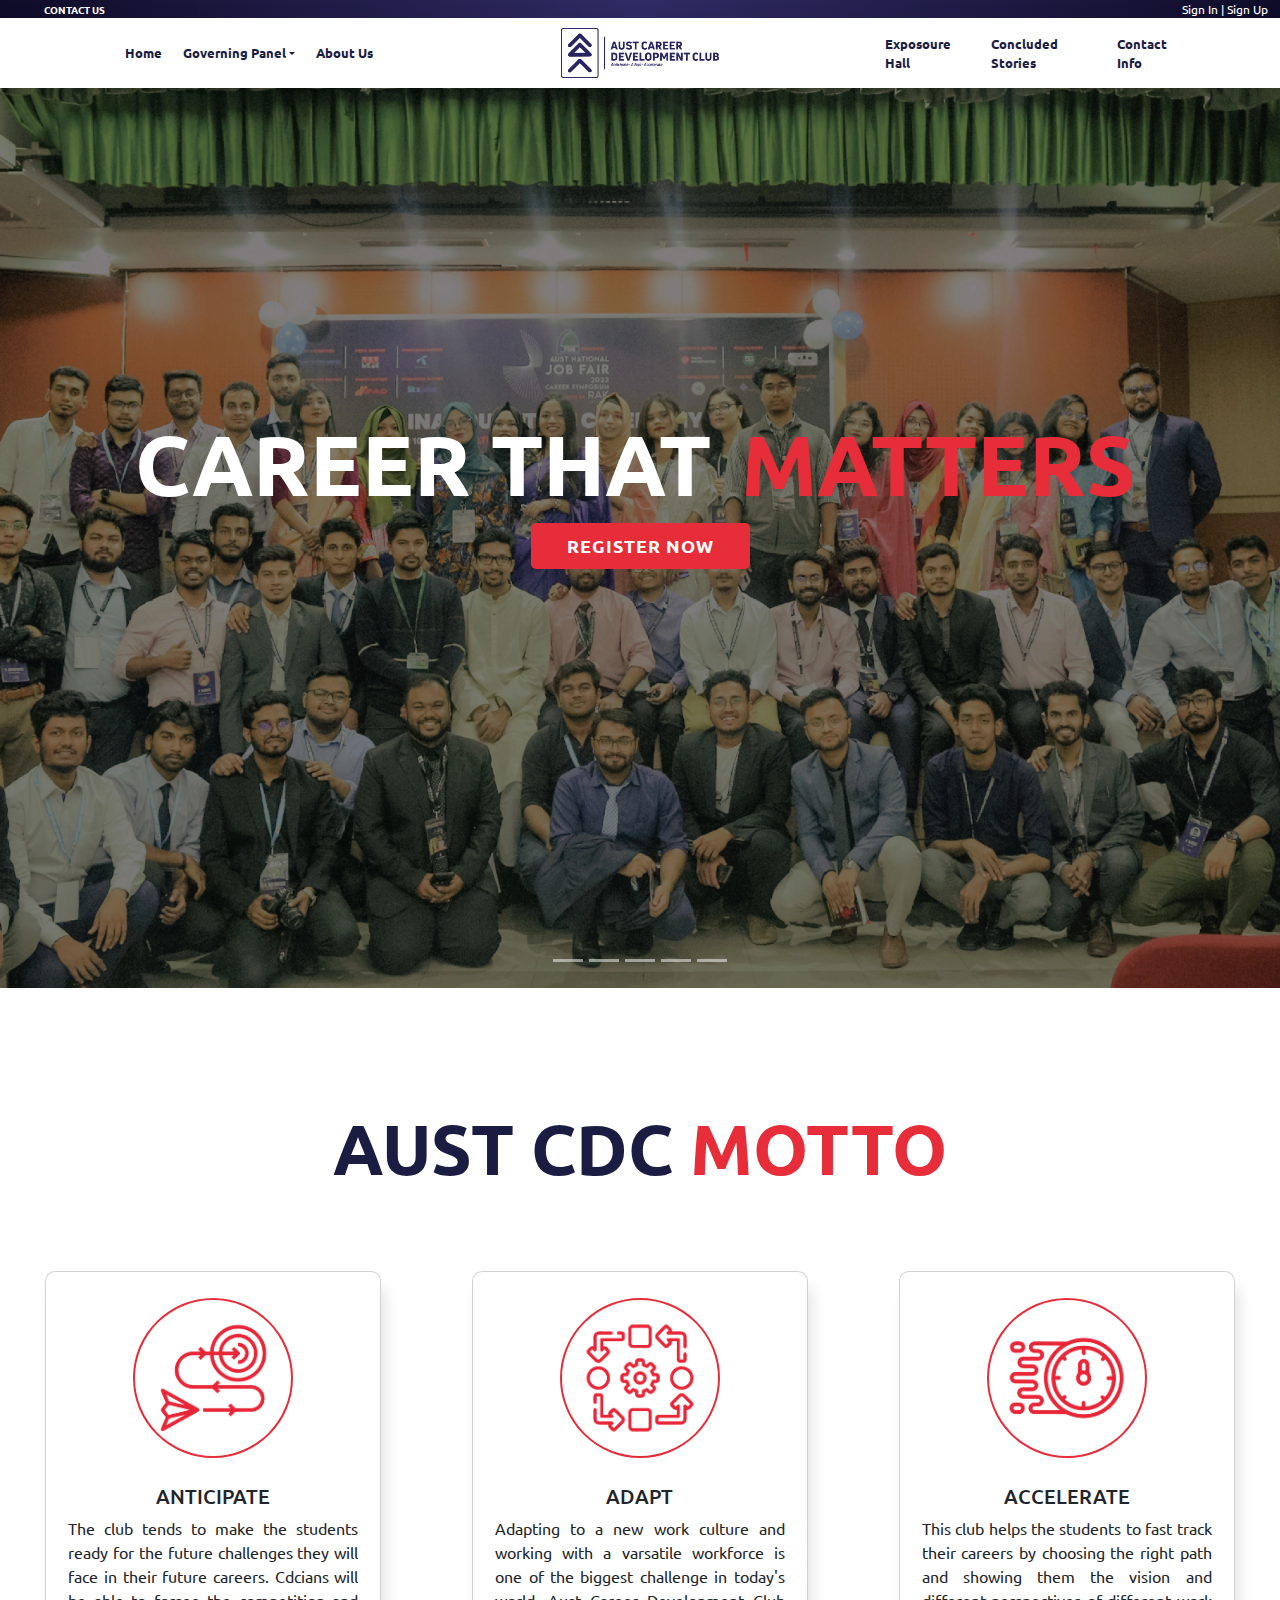
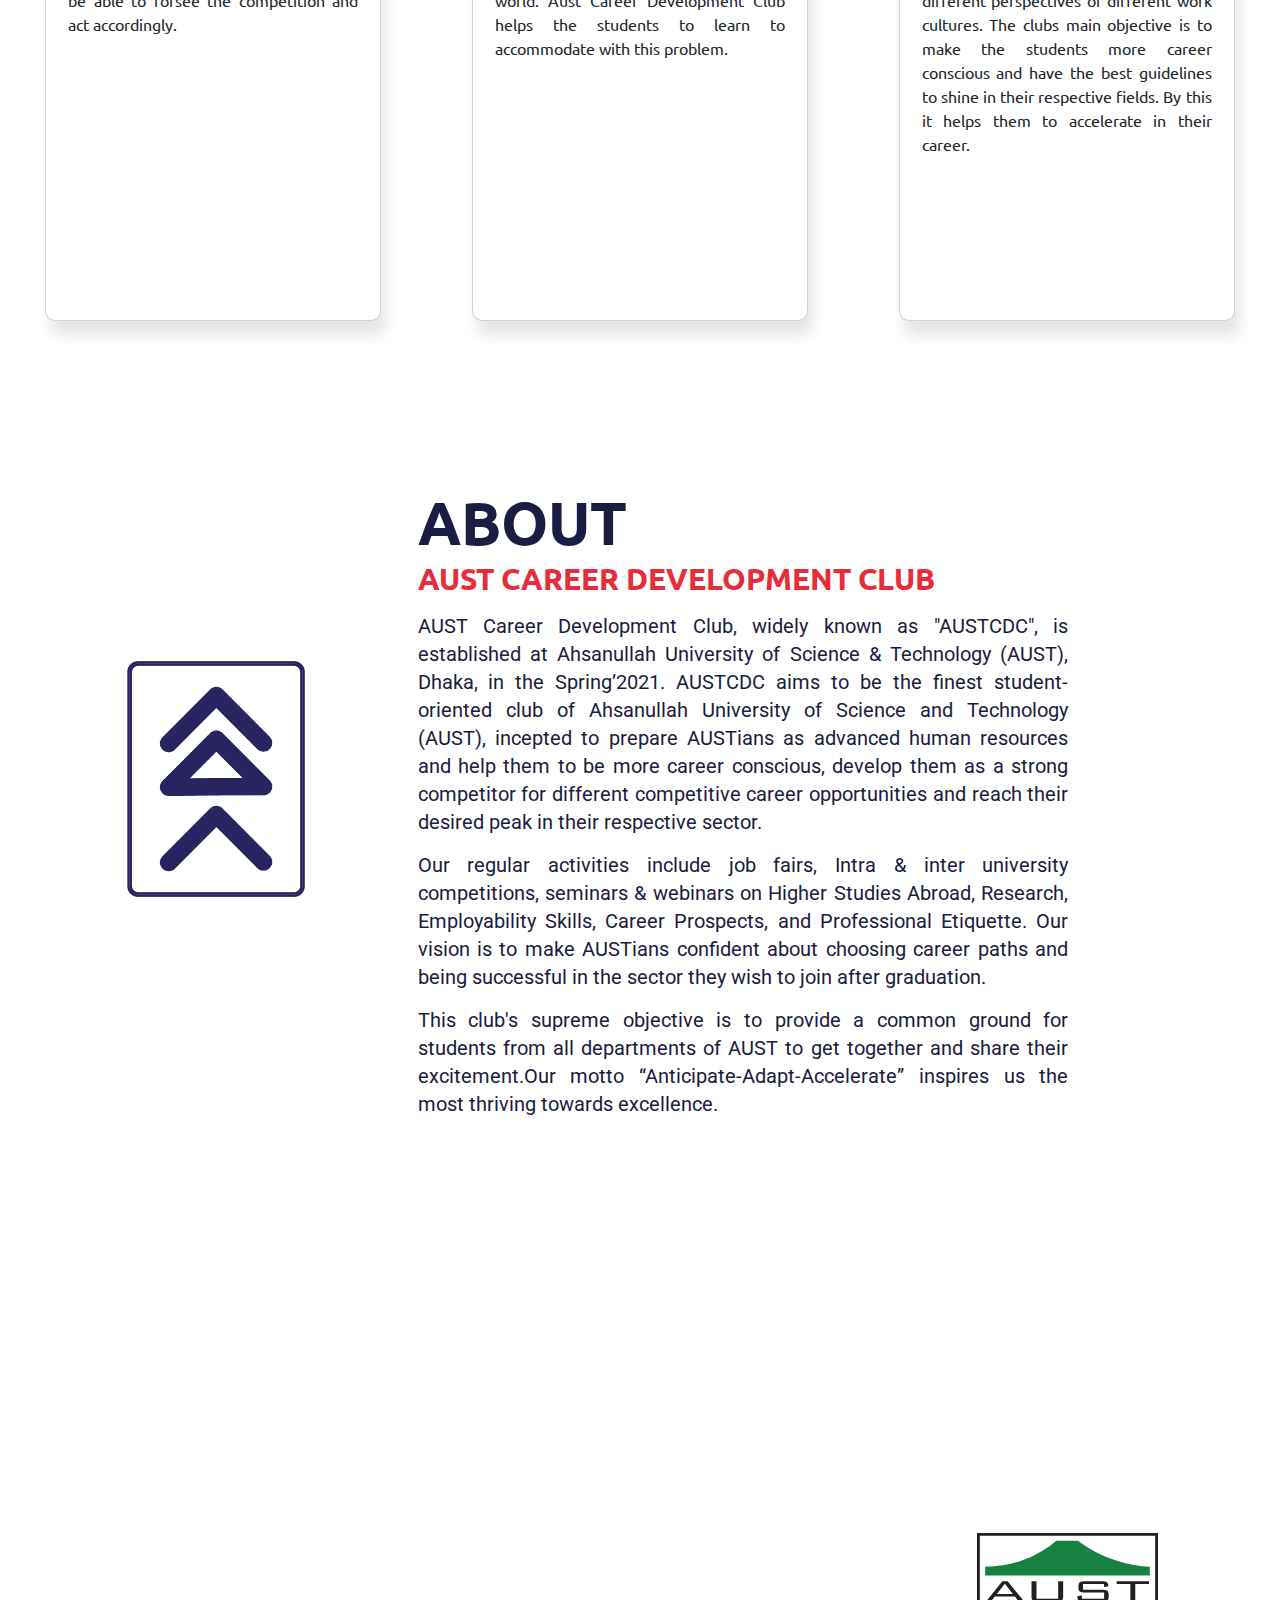
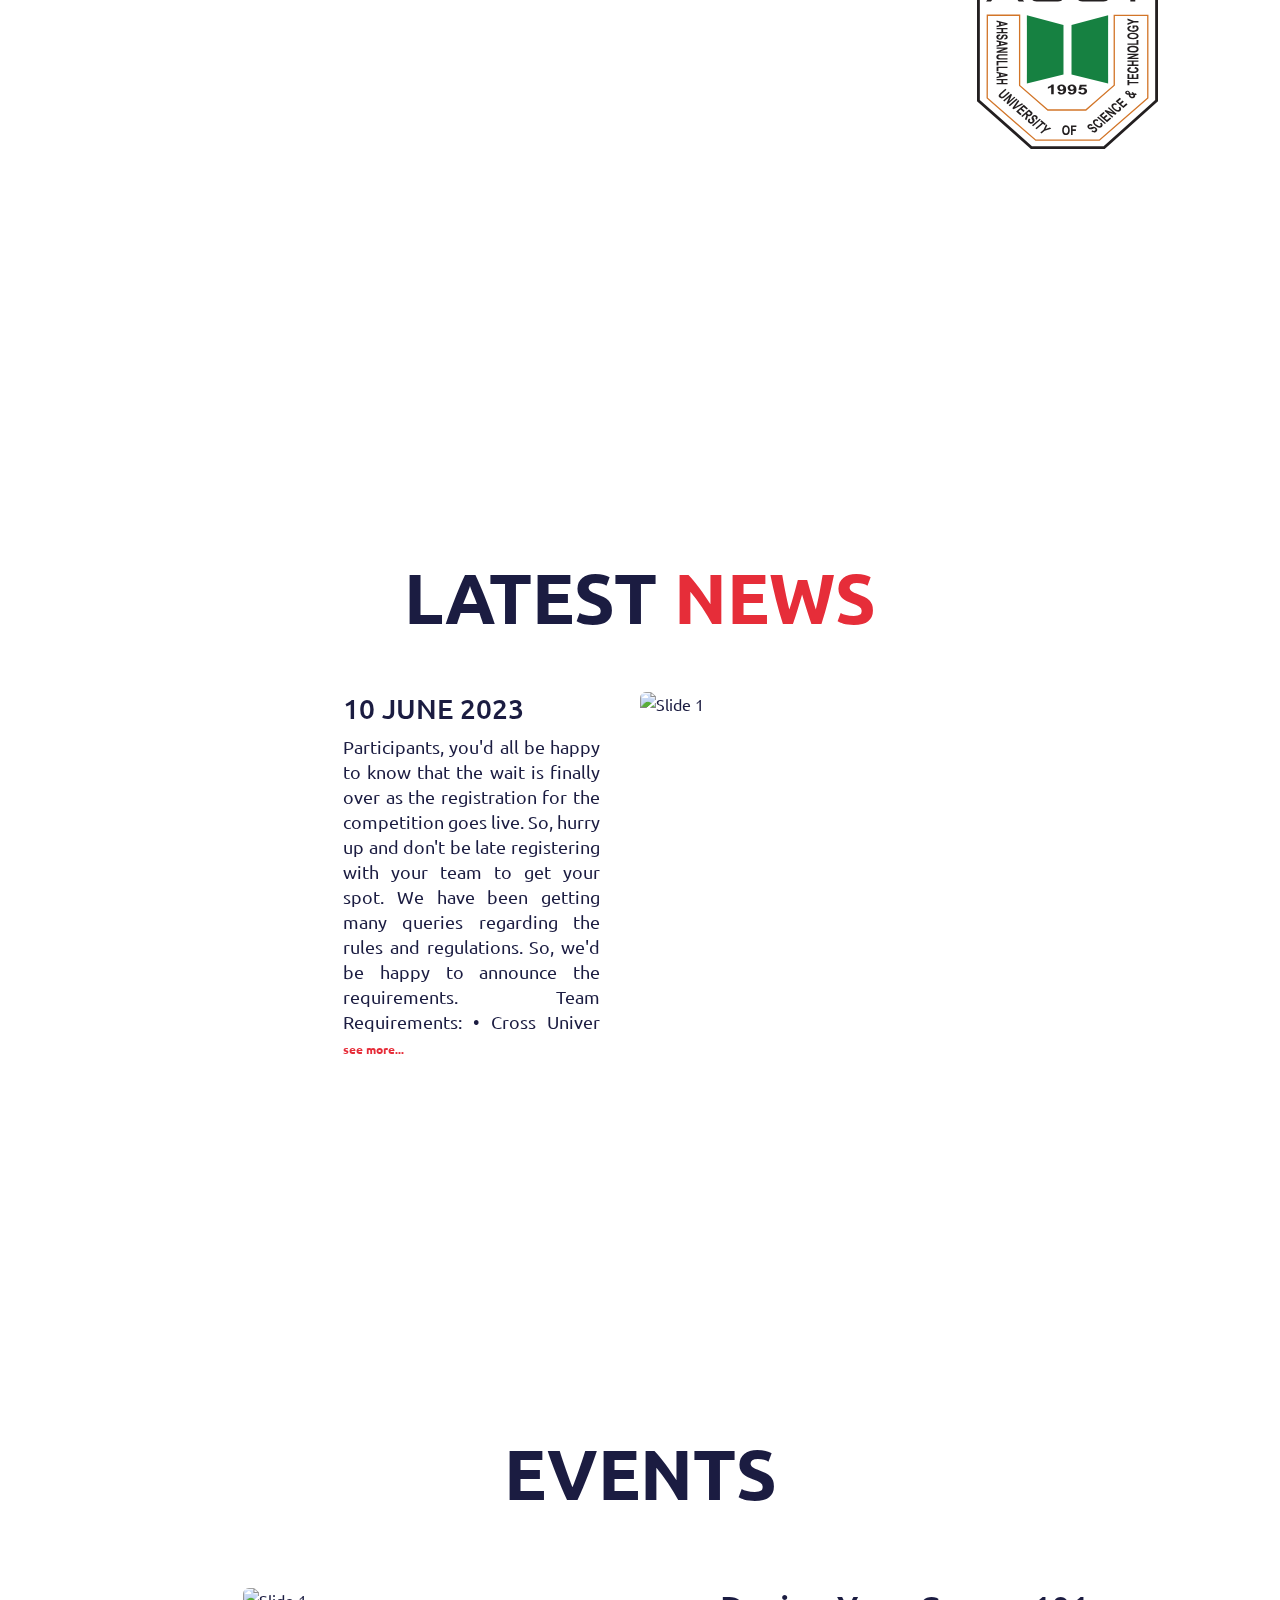
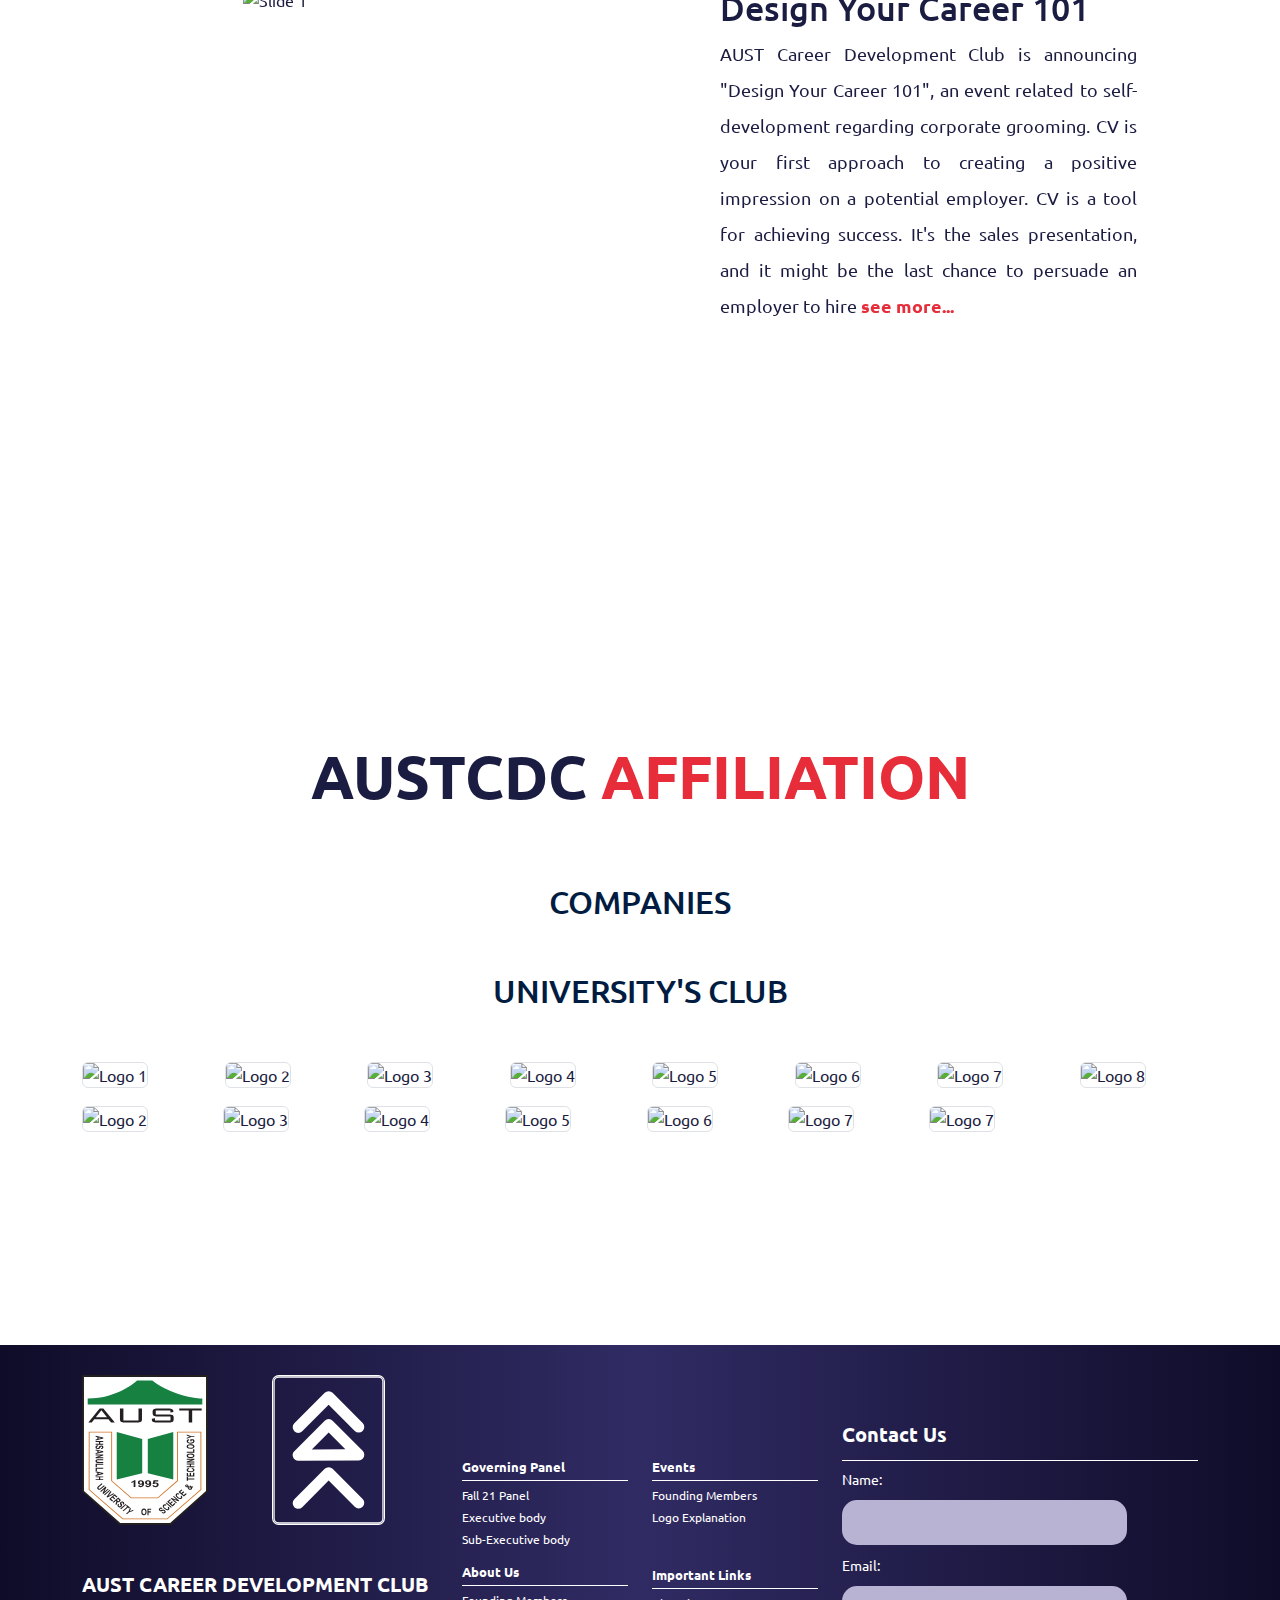
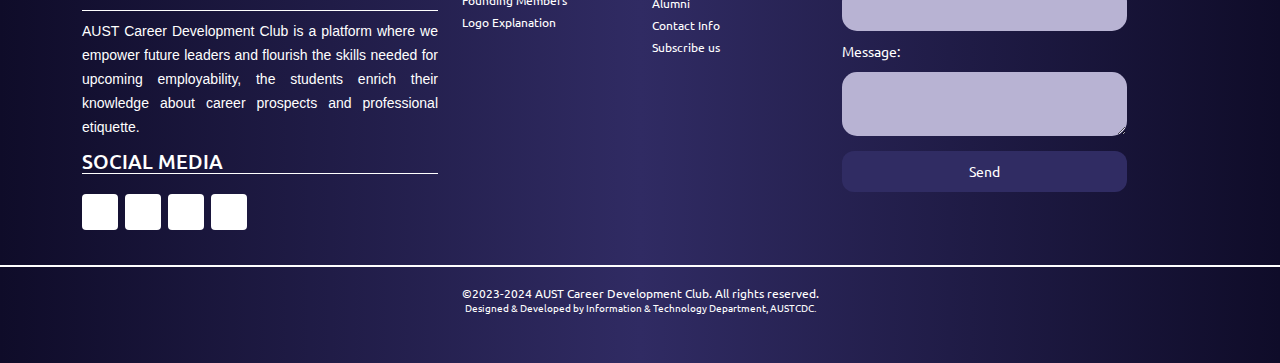
==== commit 29c1c602: "Update index.html" ====
--- a/index.html
+++ b/index.html
@@ -64,7 +64,7 @@
           <div class="col-6 d-flex justify-content-end">  
           <nav id="navbar" class="navbar">
         <ul>
-          <li><a class="nav-link scrollto active" href="#hero">Home</a></li>
+          <li><a class="nav-link scrollto active" href="index.html">Home</a></li>
           <li class="nav-item dropdown">
             <a class="nav-link dropdown-toggle" href="#" id="dropdown04" data-toggle="dropdown" aria-haspopup="true" aria-expanded="true">Governing Panel</a>
             <div class="dropdown-menu" aria-labelledby="dropdown04">
@@ -93,7 +93,7 @@
          <div class="col-md-4">
           <nav id="" class="desktop_navbar">
           <ul>
-          <li><a class="nav-link scrollto active" href="#hero">Home</a></li>
+          <li><a class="nav-link scrollto active" href="index.html">Home</a></li>
           <li class="nav-item dropdown">
             <a class="nav-link dropdown-toggle" href="#" id="dropdown04" data-toggle="dropdown" aria-haspopup="true" aria-expanded="true">Governing Panel</a>
             <div class="dropdown-menu" aria-labelledby="dropdown04">
--- a/assets/css/style.css
+++ b/assets/css/style.css
@@ -7,7 +7,7 @@
 }
 body {
   font-family: "Open Sans", sans-serif;
-  color: #334240;
+  color: #1B1C41;
 }
 
 a {
@@ -26,11 +26,8 @@
 h4,
 h5,
 h6 {
-  font-family: "Roboto", sans-serif;
-}
-
-
-
+  font-family: "Ubuntu", sans-serif;
+}
 /*--------------------------------------------------------------
 # Header
 --------------------------------------------------------------*/
@@ -81,15 +78,17 @@
   list-style: none;
   font-size: 12px;
 }
-.top_bar p:hover{
-  color:#fff;
+.top_bar p:hover {
+  color: #e62d39;
 }
 .top_social i, a{
   color: #fff;
   font-size: 12px;
 }
-.top_social i, a:hover{
-  color: #fff;
+.top_bar .top_social i:hover{
+  color: #fff;
+   transform: scale(1.2); 
+
 }
 .top_social ul
 {
@@ -125,13 +124,13 @@
     justify-content: flex-start;
     align-items: center;
     list-style: none;
-    column-gap: 1rem;
+    /* column-gap: 1rem; */
     margin-bottom: 0;
     color: #1B1C41;
 }
 
 .desktop_navbar ul li {
-  display: block; /* Make the link occupy the full space of the li */
+  display: block;
  
 }
 .desktop_navbar ul li a{
@@ -143,11 +142,12 @@
 }
 
 .desktop_navbar ul li:hover {
-  background-color: #e62d39; /* Change to your desired background color */
+  background-color: #e62d39; /
 }
 
 .desktop_navbar ul li a:hover {
-  color: #fff; /* Change to your desired text color */
+  color:#fff;
+  background-color: #e62d39; 
 }
 
 
@@ -201,12 +201,12 @@
 .navbar .active,
 .navbar .active:focus,
 .navbar li:hover>a {
-  color: #1bbca3;
+  color: #1B1C41;
 }
 
 .navbar .getstarted,
 .navbar .getstarted:focus {
-  background: #1bbca3;
+  background: #1B1C41;
   padding: 8px 20px;
   margin-left: 30px;
   border-radius: 4px;
@@ -232,6 +232,10 @@
   background: #fff;
   box-shadow: 0px 0px 30px rgba(127, 137, 161, 0.25);
   transition: 0.3s;
+}
+.dropdown-menu {
+  padding: 0;
+  margin: 0;
 }
 
 .navbar .dropdown ul li {
@@ -1163,10 +1167,11 @@
   font-size: 18px;
   line-height: 30px;
 }
-.event .carousel-inner
-{
-  padding: 10px 100px 100px 100px;
-}
+
+.eventCarousel {
+    padding: 10px 100px !important;
+}
+
 .event .carousel-item .col-md-6{
   padding: 30px;
 }
@@ -1476,7 +1481,7 @@
 }
 
 #footer .footer-top .social-links a {
-  font-size: 18px;
+  font-size: 25px;
   display: inline-block;
   background: #fff;
   color: #1B1C41;
@@ -1621,7 +1626,11 @@
   background-color: #b8b3d3;
   border-color: transparent;
 }
-
+.regForm .mycontainer input {
+  
+  background-color: #fff;
+  border-color: #1b1c41;
+}
 input[type="submit"] {
   background-color: #4CAF50;
   color: white;
